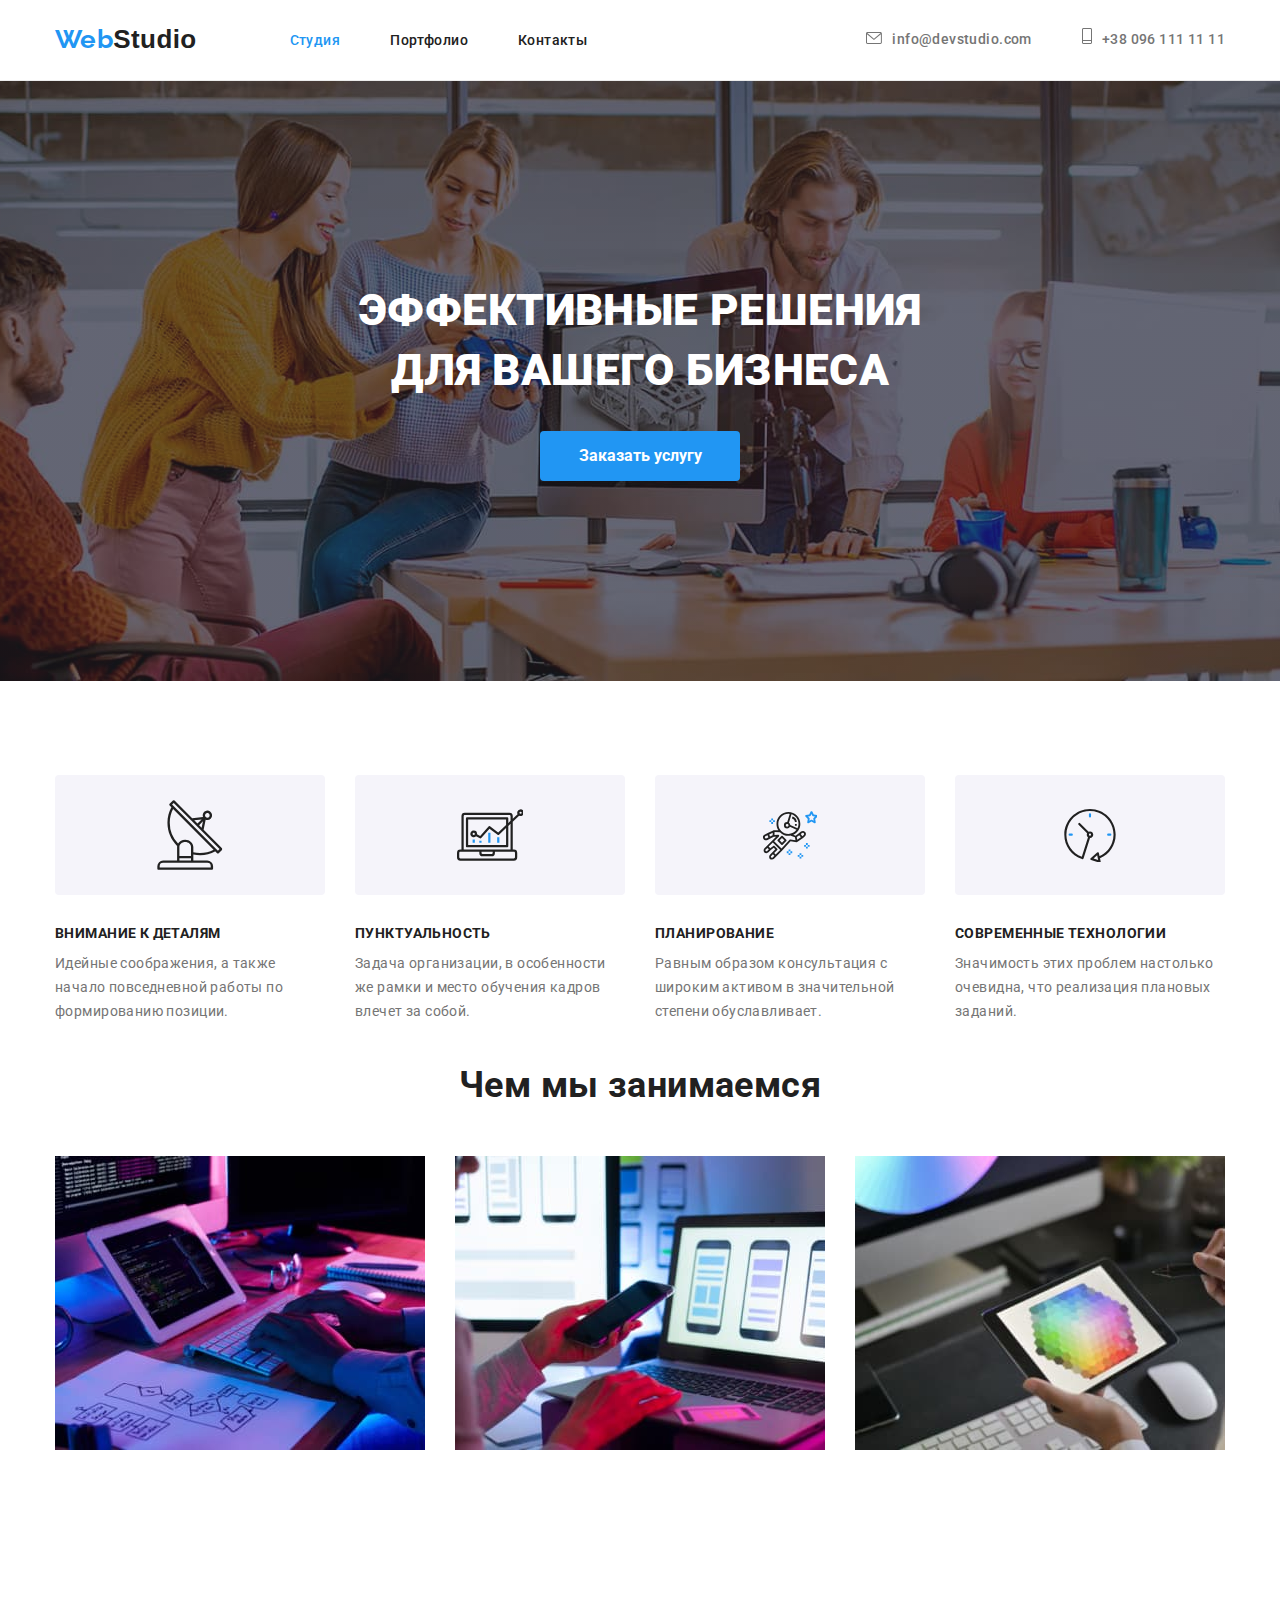
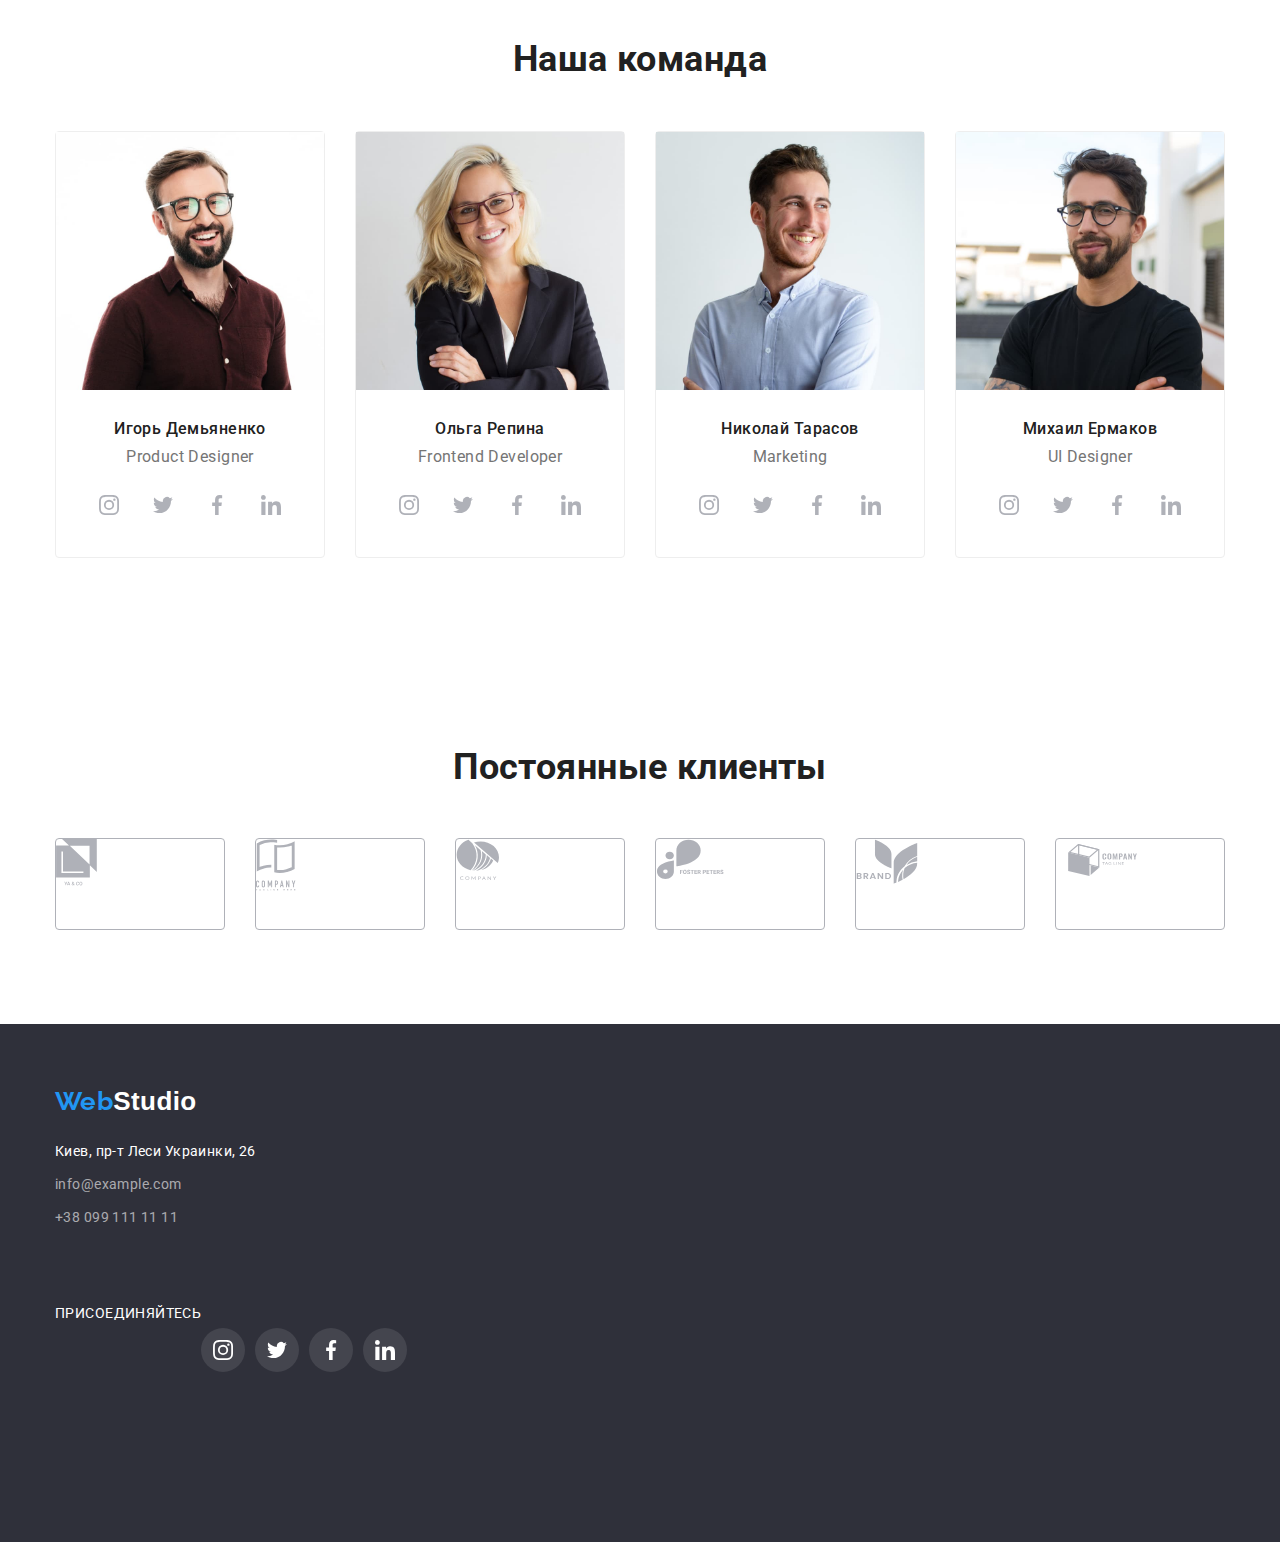
==== index.html @ 75f79729 "допрацювання" ====
<!DOCTYPE html>
<html lang="ru">
<head>
    <meta charset="UTF-8">
    <meta http-equiv="X-UA-Compatible" content="IE=edge">
    <meta name="viewport" content="width=device-width, initial-scale=1.0">
    <title>WebStudio</title>
    <link rel="stylesheet" href="https://cdnjs.cloudflare.com/ajax/libs/modern-normalize/1.0.0/modern-normalize.min.css">
    <link rel="stylesheet" href="./css/styles.css" />
    <link rel="preconnect" href="https://fonts.googleapis.com">
    <link rel="preconnect" href="https://fonts.gstatic.com" crossorigin>
    <link href="https://fonts.googleapis.com/css2?family=Raleway:wght@700&family=Roboto:wght@400;500;700;900&display=swap"
        rel="stylesheet">
</head>
<body>
    <!--Шапка сайта-->
    <header class="page-header">
        <div class="container main-nav">
        <nav class="main-nav">
            <a href="./index.html" class="logo">Web<span class="iteam">Studio</span></a>
            <ul class="site-nav list">
                <li class="item"><a href="./index.html" class="link current">Студия</a></li>
                <li class="item"><a href="./portfolio.html" class="link">Портфолио</a></li>
                <li class="item"><a href="" class="link">Контакты</a></li>
            </ul>
        </nav>
            <ul class="auth-nav list">
                <li class="item">
                    <div class="item-link">
                       <svg class="icon-mail" width="16" height="12">
                           <use href="./images/symbol-defs-2.svg#icon-mail"></use>
                       </svg>
                    </div>
                    <a href="mainto:info@devstudio.com" class="link">info@devstudio.com</a>
                </li>
                <li class="item">
                    <div class="item-link">
                        <svg class="icon-telefon" width="10" height="16">
                            <use href="./images/symbol-defs-2.svg#icon-telefon"></use>
                        </svg>
                    </div>  
                    <a href="tel:+380961111111" class="link">+38 096 111 11 11</a>
                </li>
            </ul>
        </div>
    </header>
    <main>
        <!-- Герой-->
    <div>
        <section class="hero">
            <h1 class="hero-title">ЭФФЕКТИВНЫЕ РЕШЕНИЯ </br> ДЛЯ ВАШЕГО БИЗНЕСА</h1>
            <button type="button" class="button">Заказать услугу</button>
        </section>
    </div>
    <section class="section">
        <div class="container">
        <!--<h2 class="section-title">Преимущества</h2>-->
        <ul class="feature-list list">
            <li class="item">
                <div class="item-feature">
                    <svg class="icon-Vector" width="65.32" height="70">
                        <use href="./images/symbol-defs-2.svg#icon-Vector"></use>
                    </svg>
                </div>
                <h3 class="title">ВНИМАНИЕ К ДЕТАЛЯМ</h3>
                <p class="text">Идейные соображения, а также начало повседневной работы по формированию позиции.</p>
            </li>
            <li class="item">
                <div class="item-feature">
                    <svg class="icon-diagram" width="66.96" height="70">
                        <use href="./images/symbol-defs-2.svg#icon-diagram"></use>
                    </svg>
                </div>
                <h3 class="title">ПУНКТУАЛЬНОСТЬ</h3>
                <p class="text">Задача организации, в особенности же рамки и место обучения кадров влечет за собой.</p>
            </li>
            <li class="item">
                <div class="item-feature">
                    <svg class="icon-astronaut" width="54.83" height="60.66">
                        <use href="./images/symbol-defs-2.svg#icon-astronaut"></use>
                    </svg>
                </div>
                <h3 class="title">ПЛАНИРОВАНИЕ</h3>
                <p class="text">Равным образом консультация с широким активом в значительной степени обуславливает.</p>
            </li>
            <li class="item">
                <div class="item-feature">
                    <svg class="icon-clock" width="70" height="53.69">
                        <use href="./images/symbol-defs-2.svg#icon-clock"></use>
                    </svg>
                </div>
                <h3 class="title">СОВРЕМЕННЫЕ ТЕХНОЛОГИИ</h3>
                <p class="text">Значимость этих проблем настолько очевидна, что реализация плановых заданий.</p>
            </li>
        </ul>
        </div>
    </section>
    <section class="section">
        <div class="container">
        <h2 class="section-title">Чем мы занимаемся</h2>
        <ul class="section-works list">
            <li class="item">
                <img src="./images/box1.jpg" alt="Рабочая область" width="370" height="294">
            </li>
            <li class="item">
                <img src="./images/box2.jpg" alt="Ноутбук" width="370" height="294">
            </li>
            <li class="item">
                <img src="./images/box3.jpg" alt="Планшет" width="370" height="294">
            </li>
        </ul>
    </section>
    <section class="section">
        <div class="container">
        <h2 class="section-title">Наша команда</h2>
        <ul class="section-team list">
            <li class="item">
                <img src="./images/img1.jpg" alt="Игорь" width="270" height="260">
                <div class="card-text">
                <h3 class="title">Игорь Демьяненко</h3>
                <p class="text">Product Designer</p>
                <ul class="icon list">
                    <li class="contact">
                        <a class="contact-icon" aria-label="instagram">
                    <svg class="icon-instagram" width="20" height="20">
                        <use href="./images/symbol-defs-2.svg#icon-instagram"></use>
                    </svg>
                        </a>
                    </li>
                    <li class="contact">
                        <a class="contact-icon" aria-label="twitter">
                            <svg class="icon-twitter" width="20" height="20">
                                <use href="./images/symbol-defs-2.svg#icon-twitter"></use>
                            </svg>
                        </a>
                    </li>
                    <li class="contact">
                        <a class="contact-icon" aria-label="fasebook">
                            <svg class="icon-fasebook" width="20" height="20">
                                <use href="./images/symbol-defs-2.svg#icon-fasebook"></use>
                            </svg>
                        </a>
                    </li>
                    <li class="contact">
                        <a class="contact-icon" aria-label="linkedin">
                            <svg class="icon-linkedin" width="20" height="20">
                                <use href="./images/symbol-defs-2.svg#icon-linkedin"></use>
                            </svg>
                        </a>
                    </li>
                </ul>
                </div>
            </li>
            <li class="item">
                <img src="./images/img2.jpg" alt="Ольга" width="270" height="260">
                <div class="card-text">
                <h3 class="title">Ольга Репина</h3>
                <p class="text">Frontend Developer</p>
                <ul class="icon list">
                    <li class="contact">
                        <a class="contact-icon" aria-label="instagram">
                            <svg class="icon-instagram" width="20" height="20">
                                <use href="./images/symbol-defs-2.svg#icon-instagram"></use>
                            </svg>
                        </a>
                    </li>
                    <li class="contact">
                        <a class="contact-icon" aria-label="twitter">
                            <svg class="icon-twitter" width="20" height="20">
                                <use href="./images/symbol-defs-2.svg#icon-twitter"></use>
                            </svg>
                        </a>
                    </li>
                    <li class="contact">
                        <a class="contact-icon" aria-label="fasebook">
                            <svg class="icon-fasebook" width="20" height="20">
                                <use href="./images/symbol-defs-2.svg#icon-fasebook"></use>
                            </svg>
                        </a>
                    </li>
                    <li class="contact">
                        <a class="contact-icon" aria-label="linkedin">
                            <svg class="icon-linkedin" width="20" height="20">
                                <use href="./images/symbol-defs-2.svg#icon-linkedin"></use>
                            </svg>
                        </a>
                    </li>
                </ul>
                </div>
            </li>
            <li class="item">
                <img src="./images/img3.jpg" alt="Николай" width="270" height="260">
                <div class="card-text">
                <h3 class="title">Николай Тарасов</h3>
                <p class="text">Marketing</p>
                <ul class="icon list">
                    <li class="contact">
                        <a class="contact-icon" aria-label="instagram">
                            <svg class="icon-instagram" width="20" height="20">
                                <use href="./images/symbol-defs-2.svg#icon-instagram"></use>
                            </svg>
                        </a>
                    </li>
                    <li class="contact">
                        <a class="contact-icon" aria-label="twitter">
                            <svg class="icon-twitter" width="20" height="20">
                                <use href="./images/symbol-defs-2.svg#icon-twitter"></use>
                            </svg>
                        </a>
                    </li>
                    <li class="contact">
                        <a class="contact-icon" aria-label="fasebook">
                            <svg class="icon-fasebook" width="20" height="20">
                                <use href="./images/symbol-defs-2.svg#icon-fasebook"></use>
                            </svg>
                        </a>
                    </li>
                    <li class="contact">
                        <a class="contact-icon" aria-label="linkedin">
                            <svg class="icon-linkedin" width="20" height="20">
                                <use href="./images/symbol-defs-2.svg#icon-linkedin"></use>
                            </svg>
                        </a>
                    </li>
                </ul>
                </div>
            </li>
            <li class="item">
                <img src="./images/img4.jpg" alt="Михаил" width="270" height="260">
                <div class="card-text">
                    <h3 class="title">Михаил Ермаков</h3>
                    <p class="text">UI Designer</p>
                    <ul class="icon list">
                        <li class="contact">
                            <a class="contact-icon" aria-label="instagram">
                                <svg class="icon-instagram" width="20" height="20">
                                    <use href="./images/symbol-defs-2.svg#icon-instagram"></use>
                                </svg>
                            </a>
                        </li>
                        <li class="contact">
                            <a class="contact-icon" aria-label="twitter">
                                <svg class="icon-twitter" width="20" height="20">
                                    <use href="./images/symbol-defs-2.svg#icon-twitter"></use>
                                </svg>
                            </a>
                        </li>
                        <li class="contact">
                            <a class="contact-icon" aria-label="fasebook">
                                <svg class="icon-fasebook" width="20" height="20">
                                    <use href="./images/symbol-defs-2.svg#icon-fasebook"></use>
                                </svg>
                            </a>
                        </li>
                        <li class="contact">
                            <a class="contact-icon" aria-label="linkedin">
                                <svg class="icon-linkedin" width="20" height="20">
                                    <use href="./images/symbol-defs-2.svg#icon-linkedin"></use>
                                </svg>
                            </a>
                        </li>
                    </ul>
                </div>
            </li>
        </ul>
        </div>
    </section>

    <section class="section">
        <div class="container"> 
        <h2 class="section-title">Постоянные клиенты</h2>
            <ul class="section-cliens list">
                <li class="item">
                <a href="" class="cliens">
                    <svg class="icon-logos" width="41" height="46.7">
                        <use href="./images/symbol-defs-2.svg#icon-logos"></use>
                    </svg>
                </a>
                </li>
                <li class="item">
                <a href="" class="cliens">
                    <svg class="icon-companyy" width="40" height="52">
                        <use href="./images/symbol-defs-2.svg#icon-companyy"></use>
                    </svg>
                </a>
                </il>
                <li class="item">
                <a href="" class="cliens">
                    <svg class="icon-companys" width="43.46" height="41.18">
                        <use href="./images/symbol-defs-2.svg#icon-companys"></use>
                    </svg>
                </a>
                </li>
                <li class="item">
                <a href="" class="cliens">
                    <svg class="icon-foster" width="84.44" height="40.62">
                        <use href="./images/symbol-defs-2.svg#icon-foster"></use>
                    </svg>
                </a>
                </li>
                <li class="item">
                <a href="" class="cliens">
                    <svg class="icon-brend" width="62.54" height="45.43">
                        <use href="./images/symbol-defs-2.svg#icon-brend"></use>
                    </svg>
                </a>
                </li>
                <li class="item">
                <a href="" class="cliens">
                    <svg class="icon-compan" width="93.79" height="43.93">
                        <use href="./images/symbol-defs-2.svg#icon-compan"></use>
                    </svg>
                </a>
                </li>
            </ul>
        </div>
            </section>

</main>
<footer class="footer">
    <div class="container addres">  
    <a href="./index.html" class="logo">Web<span class="logos">Studio</span></a>
    <address>
        <ul class="contact-address list">
            <li class="item">Киев, пр-т Леси Украинки, 26</li>
            <li class="item"><a href="mainto:info@example.com" class="address">info@example.com</a></li>
            <li class="item"><a href="tel:+380991111111" class="address">+38 099 111 11 11</a></li>
        </ul>
    </address>
    <div class="sotial">
    <p class="text">ПРИСОЕДИНЯЙТЕСЬ</p>
    <ul class="icon list">
        <li class="contact">
        <a class="contact-icon" aria-label="instagram">
            <svg class="icon-instagram" width="20" height="20">
                <use href="./images/symbol-defs-2.svg#icon-instagram"></use>
            </svg>
        </a>
        </li>
        <li class="contact">
        <a class="contact-icon" aria-label="twitter">
            <svg class="icon-twitter" width="20" height="20">
                <use href="./images/symbol-defs-2.svg#icon-twitter"></use>
            </svg>
        </a>
        </li>
        <li class="contact">
        <a class="contact-icon" aria-label="fasebook">
            <svg class="icon-fasebook" width="20" height="20">
                <use href="./images/symbol-defs-2.svg#icon-fasebook"></use>
            </svg>
        </a>
        </li>
        <li class="contact">
        <a class="contact-icon" aria-label="linkedin">
            <svg class="icon-linkedin" width="20" height="20">
                <use href="./images/symbol-defs-2.svg#icon-linkedin"></use>
            </svg>
        </a>
        </li>
    </ul>
    </div>
</div>
</footer>
</body>
</html>
---- css/styles.css ----
:root {
  --primary-text-color: #212121;
  --title-text-color: #757575;
  --accent-color: #2196f3;
  --white-color: #ffffff;
  --background-button: #f5f4fa;
  --address--: #ffffff99;
  --background-hero: #2f303a;
  --portfolio-work-gap: 30px;
  --border-card: #eeeeee;
  --border-line: #ececec;
  --icon: #afb1b8;
}

body {
  background-color: E5E5E5;
  color: var(--title-text-color);

  font-family: Roboto, sans-serif;
  font-size: 14px;
  line-height: 1.71;
  letter-spacing: 0.42px;
}

.list {
  padding: 0px;
  margin: 0px;
  list-style: none;
  font-style: normal;
}

img {
  display: block;
  max-width: 100%;
  height: auto;
}

/* цвет основного текста #212121 */
/* вторичный цвет текста #757575 */
/* белый цвет #FFFFFF */
/* голубой цвет #2196F3 */

/* site nav */
.site-nav {
  display: flex;
  margin-left: 93px;
}

.site-nav .item + .item {
  margin-left: 50px;
}

.site-nav .link {
  display: block;
  padding-top: 32px;
  padding-bottom: 32px;

  color: var(--primary-text-color);

  text-decoration: none;
  font-weight: 500;
  font-size: 14px;
  line-height: 1.17;
}

.main-nav {
  display: flex;
  align-items: center;
}

/*auth-nav*/
.auth-nav {
  display: flex;
  margin-left: auto;
}

.auth-nav .item + .item {
  margin-left: 50px;
}

.auth-nav .link:hover,
.auth-nav .link:focus {
  color: var(--accent-color);
}

.link-list:hover,
.link-list:focus {
  color: var(--accent-color);
}

.auth-nav .item {
  display: flex;
  justify-content: center;
  align-items: center;
}

.auth-nav .item-link {
  display: block;
  fill: var(--title-text-color);
  margin-right: 10px;
  cursor: pointer;
}

.auth-nav .item-link:hover {
  fill: var(--accent-color);
}

/*Logo*/
.logo {
  color: var(--accent-color);
  text-decoration: none;
  font-family: Raleway, sans-serif;
  font-size: 26px;
  font-weight: 700;
  line-height: 1.17;
}

.iteam {
  color: var(--primary-text-color);

  font-family: Oleo Script, sans-serif;
  font-size: 26px;
  line-height: 1.38;
}

/* auth nav */
.auth-nav .link {
  display: block;
  padding-top: 32px;
  padding-bottom: 32px;

  color: var(--title-text-color);
  text-decoration: none;

  font-size: 14px;
  line-height: 1.14;
  font-weight: 500;
}

.page-header {
  margin: 0 auto;
  border-bottom: 1px solid var(--border-line);
}

.container {
  width: 1200px;
  padding-left: 15px;
  padding-right: 15px;
  margin: 0 auto;
}

/* Hero */

.hero {
  max-width: 1600px;
  height: 600px;
  margin-left: auto;
  margin-right: auto;
  text-align: center;
  padding-top: 200px;
  padding-bottom: 200px;
  background-color: var(--background-hero);
  background-image: linear-gradient(to right, rgba(47, 48, 58, 0.4), rgba(47, 48, 58, 0.4)),
    url(../images/Imghero.jpg);
  background-repeat: no-repeat;
  background-size: cover;
  background-position: center;
}

.hero-title {
  margin-top: 0px;
  margin-bottom: 30px;
  color: var(--white-color);

  font-weight: 900;
  font-size: 44px;
  line-height: 1.36;
}

.section-title {
  margin-top: 0px;
  margin-bottom: 50px;

  color: var(--primary-text-color);

  font-weight: 700;
  font-size: 36px;
  line-height: 1.17;
  text-align: center;
}

.title {
  margin-top: 0px;
  margin-bottom: 10px;

  color: var(--primary-text-color);

  font-weight: 700;
  font-size: 14px;
  line-height: 1.17;
}

.text {
  margin-top: 0px;
  margin-bottom: 0px;
}

.site-nav .link.current {
  color: var(--accent-color);
}

.feature-list {
  display: flex;
}

.feature-list .item {
  display: block;
  width: 270px;
  height: 101px;
}

.feature-list .item + .item {
  margin-left: 30px;
}

/*.feature-list .item::before {
  display: block;
  margin-bottom: 30px;
  content: '';
  height: 120px;
  width: 270px;
  background-size: 65.32px 70px;
  background-repeat: no-repeat;
  background-position: center;
  border-radius: 4px;
  background-color: #f5f4fa;
}

.feature-list .item:nth-child(1):before {
  background-image: url(..//images/Vector.svg);
}

.feature-list .item:nth-child(2):before {
  background-image: url(..//images/clock.svg);
}

.feature-list .item:nth-child(3):before {
  background-image: url(..//images/diagram.svg);
}

.feature-list .item:nth-child(4):before {
  background-image: url(..//images/astronaut.svg);
}*/

.section-works {
  display: flex;
}

.section-works .item + .item {
  margin-left: 30px;
}

.section-team {
  display: flex;
  text-align: center;
}

.section-team > .item {
  border-radius: 4px;
  border: 1px solid var(--border-card);
}

.section-team .item + .item {
  margin-left: 30px;
}

.card-text {
  padding-top: 30px;
  padding-bottom: 30px;
}

.section-team .title {
  font-weight: 500;
  font-size: 16px;
  line-height: 1.17;
}

.section-team .text {
  font-size: 16px;
  line-height: 1.17;
}

.section {
  padding-top: 94px;
  padding-bottom: 94px;
}

/*.section:nth-child(n + 3) {
  padding-bottom: 94px;
}

.section:last-child {
  padding-bottom: 94px;
}*/

.button {
  display: inline-block;
  border-radius: 4px;
  padding: 10px 32px;
  min-width: 200px;
  border: 0px solid transparent;

  color: var(--white-color);
  background-color: var(--accent-color);

  cursor: pointer;
  font-family: inherit;
  font-weight: 700;
  font-size: 16px;
  line-height: 1.88;
  text-align: center;
}

.button-second {
  display: inline-block;
  border-radius: 4px;
  padding: 6px 22px;
  border: 0px solid transparent;

  color: var(--primary-text-color);
  background-color: var(--background-button);
  cursor: pointer;
  font-family: inherit;
  font-weight: 500;
  font-size: 16px;
  line-height: 1.63;
  text-align: center;
}

.button-second:hover,
.button-second:focus {
  color: var(--white-color);
  background-color: var(--accent-color);
}

.section-button {
  display: flex;
  justify-content: center;
  margin-bottom: 50px;
}

.section-button .item + .item {
  margin-left: 8px;
}

.portfolio-work {
  display: flex;
  flex-wrap: wrap;

  margin-left: calc(-1 * var(--portfolio-work-gap));
  margin-top: calc(-1 * var(--portfolio-work-gap));
}

.portfolio-work > .item {
  flex-basis: calc(100% / 3 - 30px);
  margin-left: var(--portfolio-work-gap);
  margin-top: var(--portfolio-work-gap);
}

.project {
  margin-bottom: 4px;
  margin-top: 0px;
  color: var(--primary-text-color);

  font-weight: 700;
  font-size: 18px;
  line-height: 2;
}

.work {
  margin-top: 0px;
  margin-bottom: 0px;

  color: var(--title-text-color);

  font-size: 16px;
  line-height: 1.88;
}

.portfolio {
  text-decoration: none;
  display: block;
  max-width: 100%;
  height: auto;
  border: 1px solid var(--border-card);
}

.card-content {
  padding: 20px 24px;
}

.footer {
  border: var(--background-hero);
  background-color: #2f303a;
  color: var(--white-color);
  text-decoration: none;
  padding-top: 60px;
  padding-bottom: 60px;
}

.address:hover,
.address:focus {
  color: var(--accent-color);
}

.logos {
  color: var(--white-color);

  font-family: Oleo Script, sans-serif;
  font-size: 26px;
  line-height: 1.38;
}

.address {
  color: var(--address--);
  text-decoration: none;
}

.contact-address {
  margin-top: 20px;
}

.contact-address .item + .item {
  margin-top: 9px;
}

.item-feature {
  display: flex;
  justify-content: center;
  align-items: center;
  margin-bottom: 30px;
  height: 120px;
  width: 270px;
  border-radius: 4px;
  background-color: #f5f4fa;
  fill: #212121;
}

.section-cliens {
  display: flex;
  justify-content: center;
  align-items: center;
}

.cliens {
  display: block;
  width: 170px;
  height: 92px;
  border-radius: 4px;
  border: 1px solid #afb1b8;
  fill: var(--icon);
  cursor: pointer;
}

.section-cliens .item + .item {
  margin-left: 30px;
}

.cliens:hover {
  fill: var(--accent-color);
  border: 1px solid var(--accent-color);
}

.icon {
  display: flex;
  justify-content: center;
  align-items: center;
}

.contact {
  display: block;
  width: 44px;
  height: 44px;
  margin-top: 16px;
  padding: 12px;
  border: none;
  border-radius: 50%;
  fill: var(--icon);
}

.icon .contact + .contact {
  margin-left: 10px;
}

.contact:hover {
  fill: var(--white-color);
  background-color: var(--accent-color);
}

.icon-footer {
  display: flex;
  align-items: center;
  justify-content: center;
}

.sotial .contact {
  fill: var(--white-color);
  background: #ffffff1a;
}

.sotial .contact:hover {
  fill: var(--white-color);
  background: var(--accent-color);
}

.sotial .text {
  display: block;
}

.sotial {
  display: flex;
  width: 206px;
  height: 80px;
  margin-top: 72px;
  margin-bottom: 100px;
}
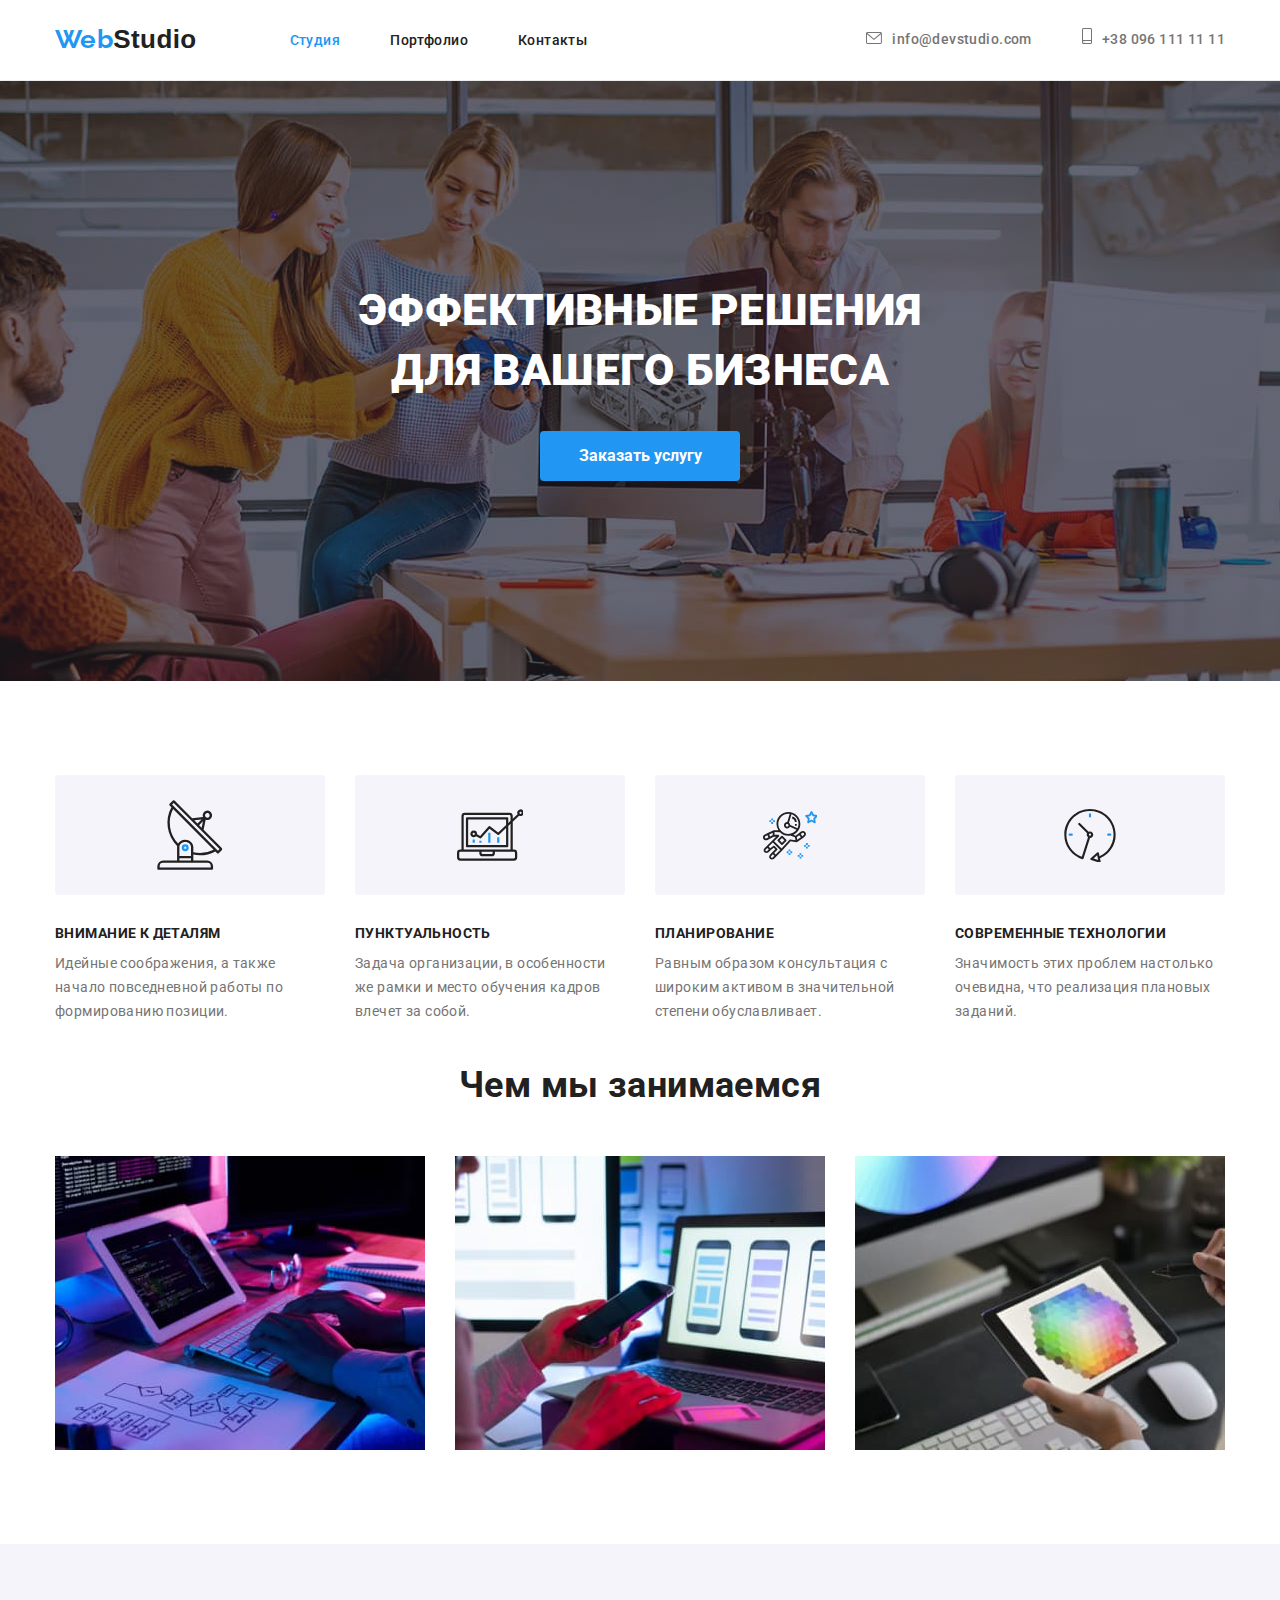
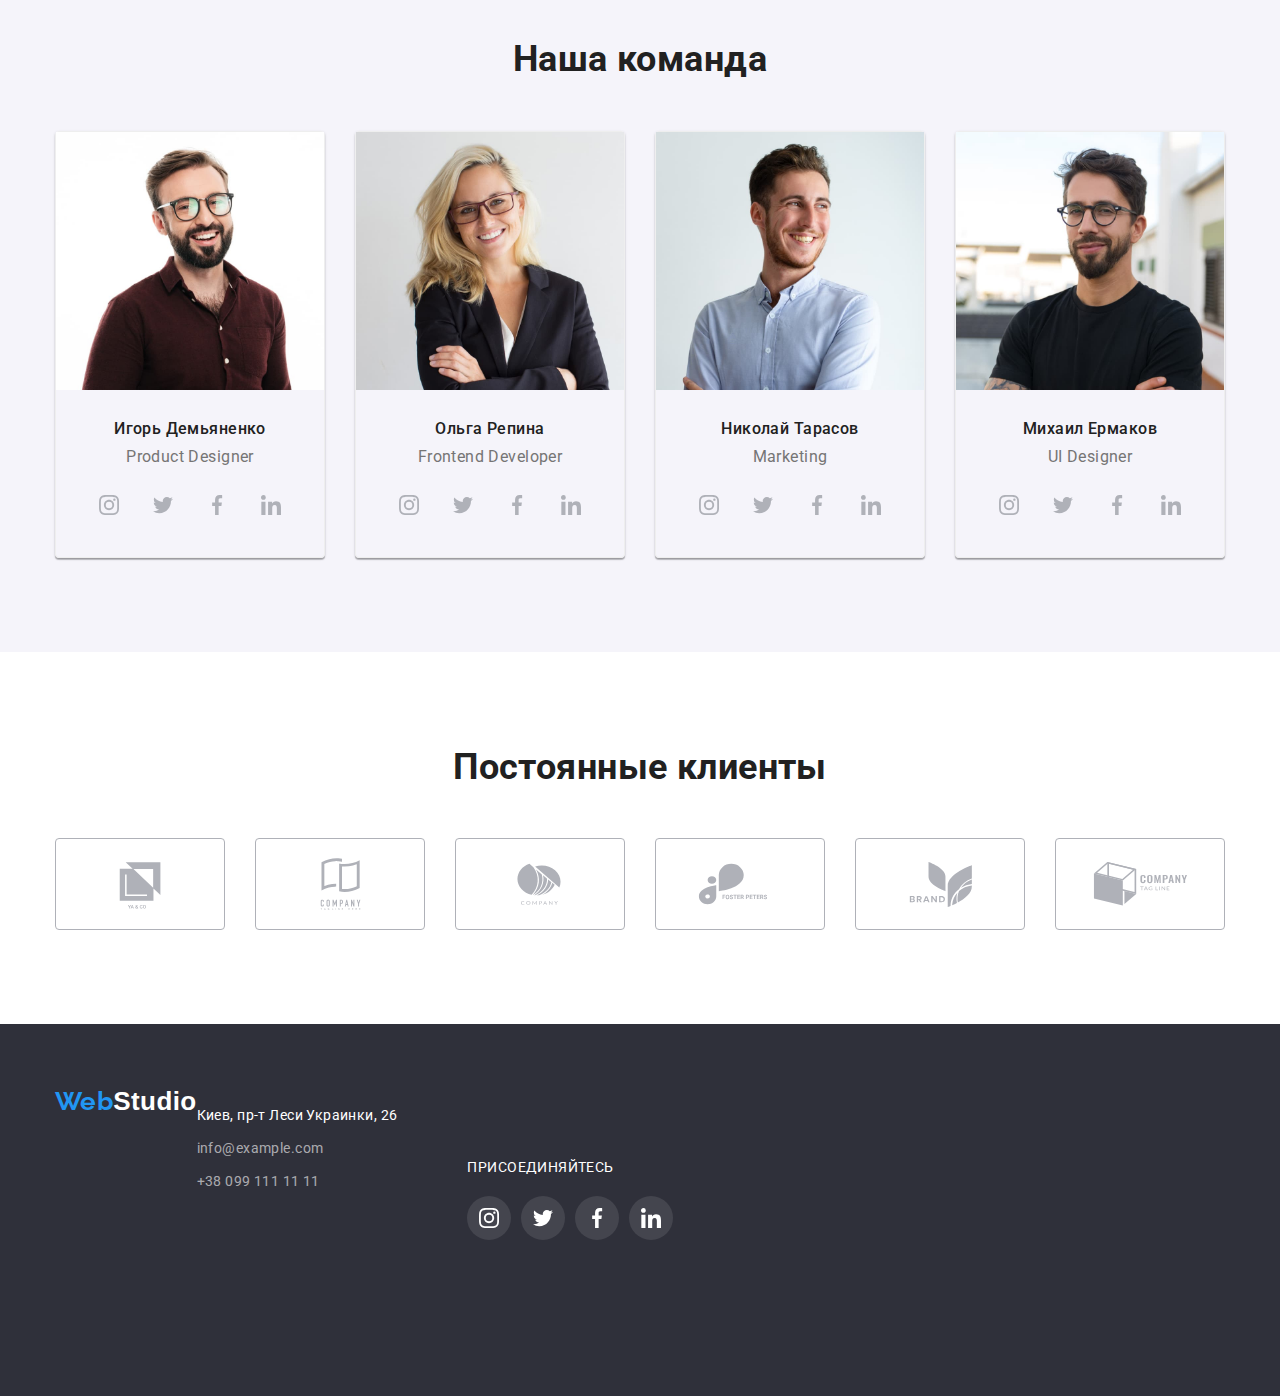
==== commit 2b0b4549: "тінь для карточок" ====
--- a/index.html
+++ b/index.html
@@ -35,8 +35,8 @@
                 </li>
                 <li class="item">
                     <div class="item-link">
-                        <svg class="icon-telefon" width="10" height="16">
-                            <use href="./images/symbol-defs-2.svg#icon-telefon"></use>
+                        <svg class="icon-smartphone" width="10" height="16">
+                            <use href="./images/symbol-defs-2.svg#icon-smartphone"></use>
                         </svg>
                     </div>  
                     <a href="tel:+380961111111" class="link">+38 096 111 11 11</a>
@@ -59,7 +59,7 @@
             <li class="item">
                 <div class="item-feature">
                     <svg class="icon-Vector" width="65.32" height="70">
-                        <use href="./images/symbol-defs-2.svg#icon-Vector"></use>
+                        <use href="./images/symbol-defs-2.svg#icon-vector"></use>
                     </svg>
                 </div>
                 <h3 class="title">ВНИМАНИЕ К ДЕТАЛЯМ</h3>
@@ -110,7 +110,7 @@
             </li>
         </ul>
     </section>
-    <section class="section">
+    <section class="section ours-team">
         <div class="container">
         <h2 class="section-title">Наша команда</h2>
         <ul class="section-team list">
@@ -136,8 +136,8 @@
                     </li>
                     <li class="contact">
                         <a class="contact-icon" aria-label="fasebook">
-                            <svg class="icon-fasebook" width="20" height="20">
-                                <use href="./images/symbol-defs-2.svg#icon-fasebook"></use>
+                            <svg class="icon-facebook" width="20" height="20">
+                                <use href="./images/symbol-defs-2.svg#icon-facebook"></use>
                             </svg>
                         </a>
                     </li>
@@ -173,8 +173,8 @@
                     </li>
                     <li class="contact">
                         <a class="contact-icon" aria-label="fasebook">
-                            <svg class="icon-fasebook" width="20" height="20">
-                                <use href="./images/symbol-defs-2.svg#icon-fasebook"></use>
+                            <svg class="icon-facebook" width="20" height="20">
+                                <use href="./images/symbol-defs-2.svg#icon-facebook"></use>
                             </svg>
                         </a>
                     </li>
@@ -210,8 +210,8 @@
                     </li>
                     <li class="contact">
                         <a class="contact-icon" aria-label="fasebook">
-                            <svg class="icon-fasebook" width="20" height="20">
-                                <use href="./images/symbol-defs-2.svg#icon-fasebook"></use>
+                            <svg class="icon-facebook" width="20" height="20">
+                                <use href="./images/symbol-defs-2.svg#icon-facebook"></use>
                             </svg>
                         </a>
                     </li>
@@ -247,8 +247,8 @@
                         </li>
                         <li class="contact">
                             <a class="contact-icon" aria-label="fasebook">
-                                <svg class="icon-fasebook" width="20" height="20">
-                                    <use href="./images/symbol-defs-2.svg#icon-fasebook"></use>
+                                <svg class="icon-facebook" width="20" height="20">
+                                    <use href="./images/symbol-defs-2.svg#icon-facebook"></use>
                                 </svg>
                             </a>
                         </li>
@@ -272,43 +272,43 @@
             <ul class="section-cliens list">
                 <li class="item">
                 <a href="" class="cliens">
-                    <svg class="icon-logos" width="41" height="46.7">
-                        <use href="./images/symbol-defs-2.svg#icon-logos"></use>
-                    </svg>
-                </a>
-                </li>
-                <li class="item">
-                <a href="" class="cliens">
-                    <svg class="icon-companyy" width="40" height="52">
-                        <use href="./images/symbol-defs-2.svg#icon-companyy"></use>
+                    <svg class="icon-Logo1" width="106" height="60">
+                        <use href="./images/symbol-defs-2.svg#icon-Logo1"></use>
+                    </svg>
+                </a>
+                </li>
+                <li class="item">
+                <a href="" class="cliens">
+                    <svg class="icon-Logo2" width="106" height="60">
+                        <use href="./images/symbol-defs-2.svg#icon-Logo2"></use>
                     </svg>
                 </a>
                 </il>
                 <li class="item">
                 <a href="" class="cliens">
-                    <svg class="icon-companys" width="43.46" height="41.18">
-                        <use href="./images/symbol-defs-2.svg#icon-companys"></use>
-                    </svg>
-                </a>
-                </li>
-                <li class="item">
-                <a href="" class="cliens">
-                    <svg class="icon-foster" width="84.44" height="40.62">
-                        <use href="./images/symbol-defs-2.svg#icon-foster"></use>
-                    </svg>
-                </a>
-                </li>
-                <li class="item">
-                <a href="" class="cliens">
-                    <svg class="icon-brend" width="62.54" height="45.43">
-                        <use href="./images/symbol-defs-2.svg#icon-brend"></use>
-                    </svg>
-                </a>
-                </li>
-                <li class="item">
-                <a href="" class="cliens">
-                    <svg class="icon-compan" width="93.79" height="43.93">
-                        <use href="./images/symbol-defs-2.svg#icon-compan"></use>
+                    <svg class="icon-Logo3" width="106" height="60">
+                        <use href="./images/symbol-defs-2.svg#icon-Logo3"></use>
+                    </svg>
+                </a>
+                </li>
+                <li class="item">
+                <a href="" class="cliens">
+                    <svg class="icon-Logo4" width="106" height="60">
+                        <use href="./images/symbol-defs-2.svg#icon-Logo4"></use>
+                    </svg>
+                </a>
+                </li>
+                <li class="item">
+                <a href="" class="cliens">
+                    <svg class="icon-Logo5" width="106" height="60">
+                        <use href="./images/symbol-defs-2.svg#icon-Logo5"></use>
+                    </svg>
+                </a>
+                </li>
+                <li class="item">
+                <a href="" class="cliens">
+                    <svg class="icon-Logo6" width="106" height="60">
+                        <use href="./images/symbol-defs-2.svg#icon-Logo6"></use>
                     </svg>
                 </a>
                 </li>
@@ -318,7 +318,8 @@
 
 </main>
 <footer class="footer">
-    <div class="container addres">  
+    <div class="container addres">
+    <div class="addres"> 
     <a href="./index.html" class="logo">Web<span class="logos">Studio</span></a>
     <address>
         <ul class="contact-address list">
@@ -327,6 +328,7 @@
             <li class="item"><a href="tel:+380991111111" class="address">+38 099 111 11 11</a></li>
         </ul>
     </address>
+    </div>
     <div class="sotial">
     <p class="text">ПРИСОЕДИНЯЙТЕСЬ</p>
     <ul class="icon list">
@@ -346,8 +348,8 @@
         </li>
         <li class="contact">
         <a class="contact-icon" aria-label="fasebook">
-            <svg class="icon-fasebook" width="20" height="20">
-                <use href="./images/symbol-defs-2.svg#icon-fasebook"></use>
+            <svg class="icon-facebook" width="20" height="20">
+                <use href="./images/symbol-defs-2.svg#icon-facebook"></use>
             </svg>
         </a>
         </li>
--- a/css/styles.css
+++ b/css/styles.css
@@ -78,13 +78,18 @@
   margin-left: 50px;
 }
 
-.auth-nav .link:hover,
+/*.auth-nav .link:hover,
 .auth-nav .link:focus {
   color: var(--accent-color);
 }
 
 .link-list:hover,
 .link-list:focus {
+  color: var(--accent-color);
+}*/
+
+.auth-nav .item:hover,
+.auth-nav .item:focus {
   color: var(--accent-color);
 }
 
@@ -266,6 +271,8 @@
 }
 
 .section-team > .item {
+  box-shadow: 0px 1px 3px rgba(0, 0, 0, 0.12), 0px 1px 1px rgba(0, 0, 0, 0.14),
+    0px 2px 1px rgba(0, 0, 0, 0.2);
   border-radius: 4px;
   border: 1px solid var(--border-card);
 }
@@ -339,6 +346,8 @@
 
 .button-second:hover,
 .button-second:focus {
+  box-shadow: 0px 1px 1px rgba(0, 0, 0, 0.12), 0px 4px 4px rgba(0, 0, 0, 0.06),
+    1px 4px 6px rgba(0, 0, 0, 0.16);
   color: var(--white-color);
   background-color: var(--accent-color);
 }
@@ -393,6 +402,11 @@
   max-width: 100%;
   height: auto;
   border: 1px solid var(--border-card);
+}
+
+.portfolio-work .item:hover {
+  box-shadow: 0px 1px 1px rgba(0, 0, 0, 0.12), 0px 4px 4px rgba(0, 0, 0, 0.06),
+    1px 4px 6px rgba(0, 0, 0, 0.16);
 }
 
 .card-content {
@@ -406,6 +420,10 @@
   text-decoration: none;
   padding-top: 60px;
   padding-bottom: 60px;
+}
+
+.addres {
+  display: flex;
 }
 
 .address:hover,
@@ -454,6 +472,7 @@
 
 .cliens {
   display: block;
+  padding: 16px 32px;
   width: 170px;
   height: 92px;
   border-radius: 4px;
@@ -519,8 +538,18 @@
 
 .sotial {
   display: flex;
+  flex-direction: column;
   width: 206px;
   height: 80px;
+  margin-left: 70px;
   margin-top: 72px;
   margin-bottom: 100px;
 }
+
+.ours-team {
+  max-width: 1600px;
+  margin-left: auto;
+  margin-right: auto;
+  text-align: center;
+  background-color: var(--background-button);
+}
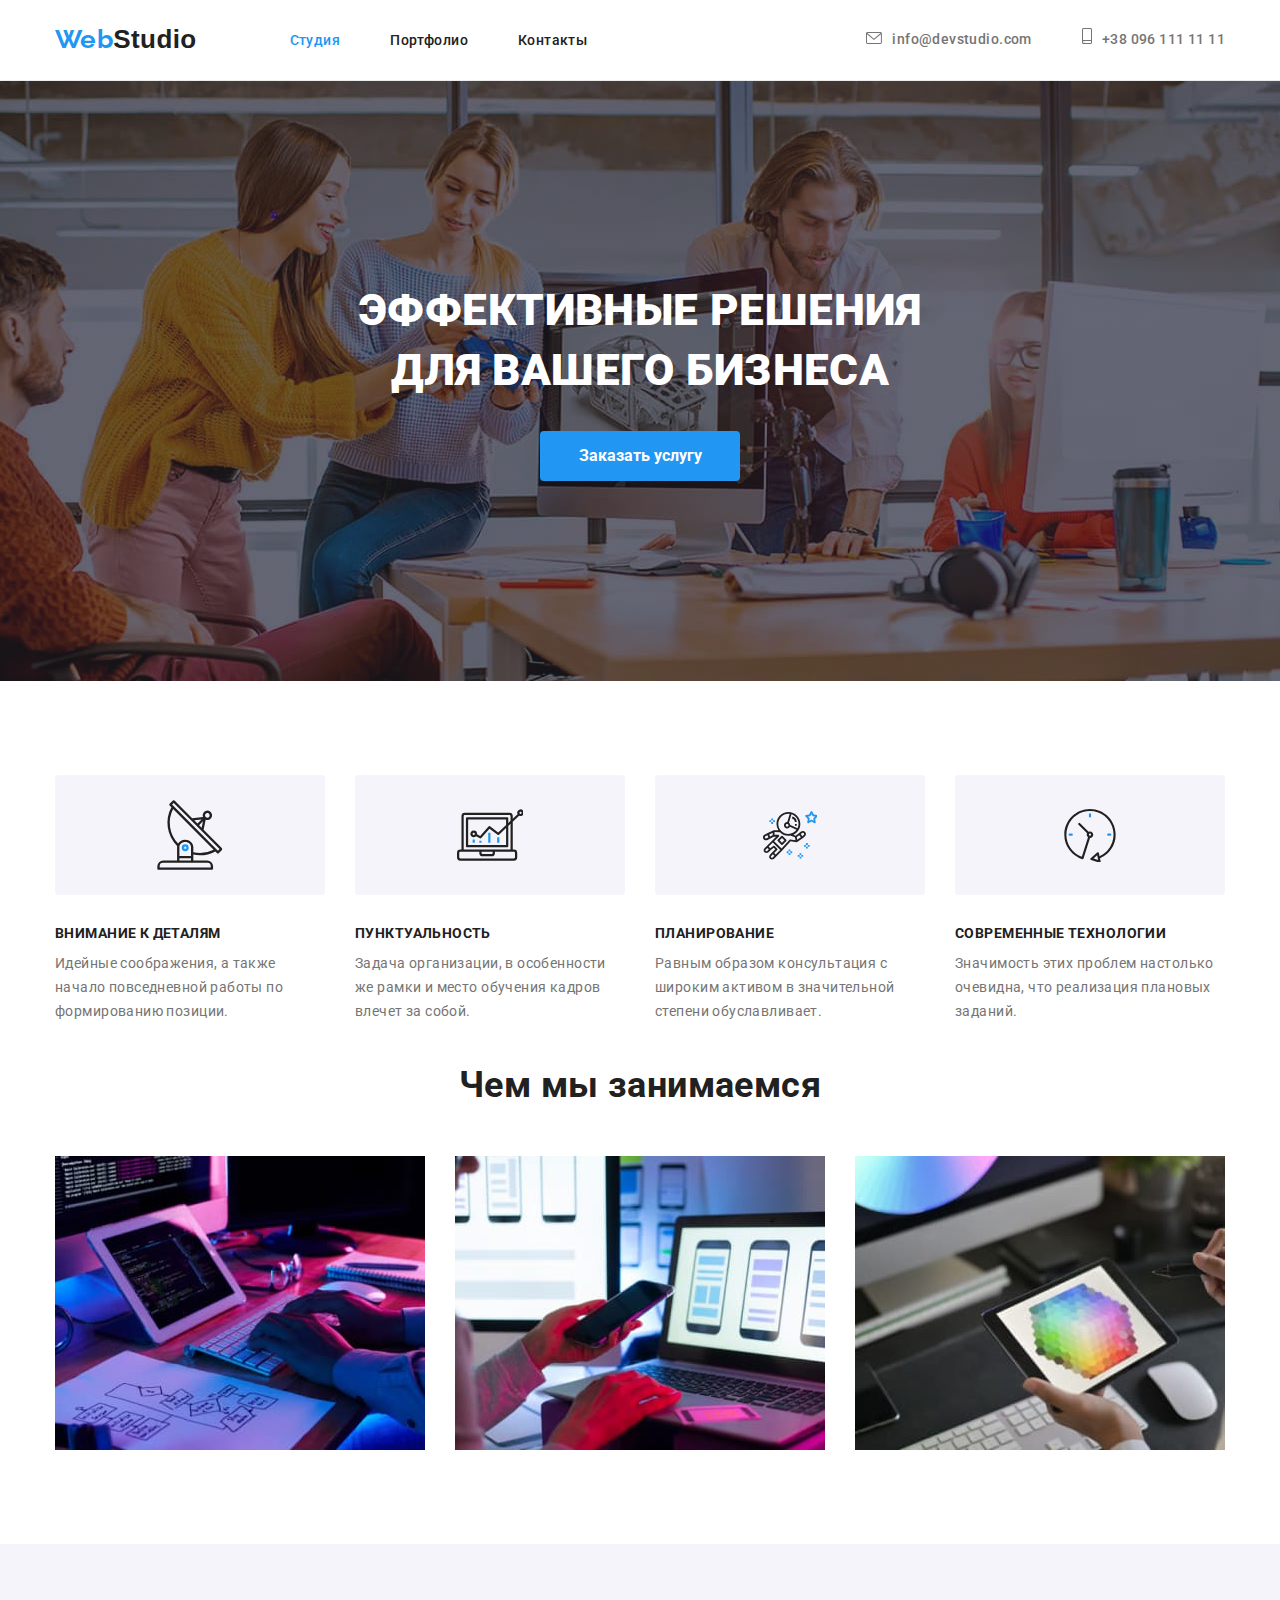
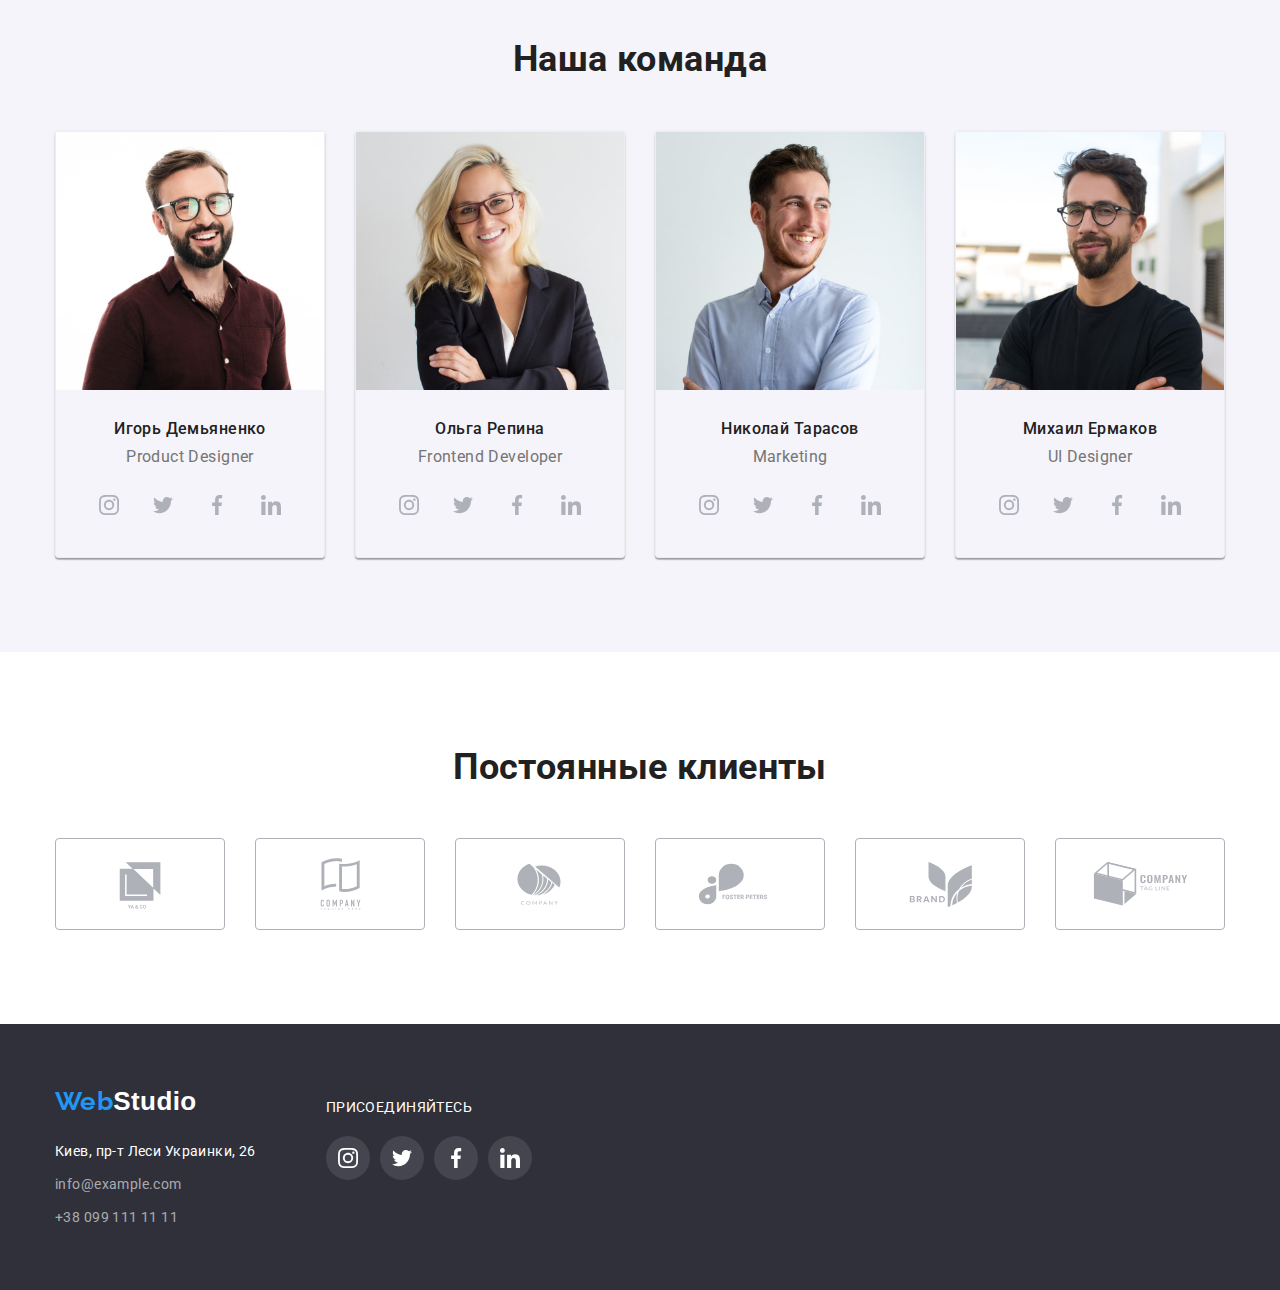
==== commit f0c55f86: "зроблена дз №4" ====
--- a/index.html
+++ b/index.html
@@ -55,7 +55,7 @@
     <section class="section">
         <div class="container">
         <!--<h2 class="section-title">Преимущества</h2>-->
-        <ul class="feature-list list">
+        <ul class="section-feature list">
             <li class="item">
                 <div class="item-feature">
                     <svg class="icon-Vector" width="65.32" height="70">
@@ -63,7 +63,7 @@
                     </svg>
                 </div>
                 <h3 class="title">ВНИМАНИЕ К ДЕТАЛЯМ</h3>
-                <p class="text">Идейные соображения, а также начало повседневной работы по формированию позиции.</p>
+                <p class="text">Идейные соображения, а также начало повседневной работы по формированию позиции.</p> 
             </li>
             <li class="item">
                 <div class="item-feature">
@@ -109,6 +109,7 @@
                 <img src="./images/box3.jpg" alt="Планшет" width="370" height="294">
             </li>
         </ul>
+        </div>
     </section>
     <section class="section ours-team">
         <div class="container">
@@ -320,7 +321,7 @@
 <footer class="footer">
     <div class="container addres">
     <div class="addres"> 
-    <a href="./index.html" class="logo">Web<span class="logos">Studio</span></a>
+        <a href="./index.html" class="logo">Web<span class="logos">Studio</span></a>
     <address>
         <ul class="contact-address list">
             <li class="item">Киев, пр-т Леси Украинки, 26</li>
--- a/css/styles.css
+++ b/css/styles.css
@@ -78,18 +78,13 @@
   margin-left: 50px;
 }
 
-/*.auth-nav .link:hover,
+.auth-nav .link:hover,
 .auth-nav .link:focus {
   color: var(--accent-color);
 }
 
 .link-list:hover,
 .link-list:focus {
-  color: var(--accent-color);
-}*/
-
-.auth-nav .item:hover,
-.auth-nav .item:focus {
   color: var(--accent-color);
 }
 
@@ -214,17 +209,17 @@
   color: var(--accent-color);
 }
 
-.feature-list {
-  display: flex;
-}
-
-.feature-list .item {
+.section-feature {
+  display: flex;
+}
+
+.section-feature .item {
   display: block;
   width: 270px;
   height: 101px;
 }
 
-.feature-list .item + .item {
+.section-feature .item + .item {
   margin-left: 30px;
 }
 
@@ -542,8 +537,8 @@
   width: 206px;
   height: 80px;
   margin-left: 70px;
-  margin-top: 72px;
-  margin-bottom: 100px;
+  margin-top: 12px;
+  margin-bottom: 40px;
 }
 
 .ours-team {
@@ -553,3 +548,7 @@
   text-align: center;
   background-color: var(--background-button);
 }
+
+.container .addres {
+  flex-direction: column;
+}
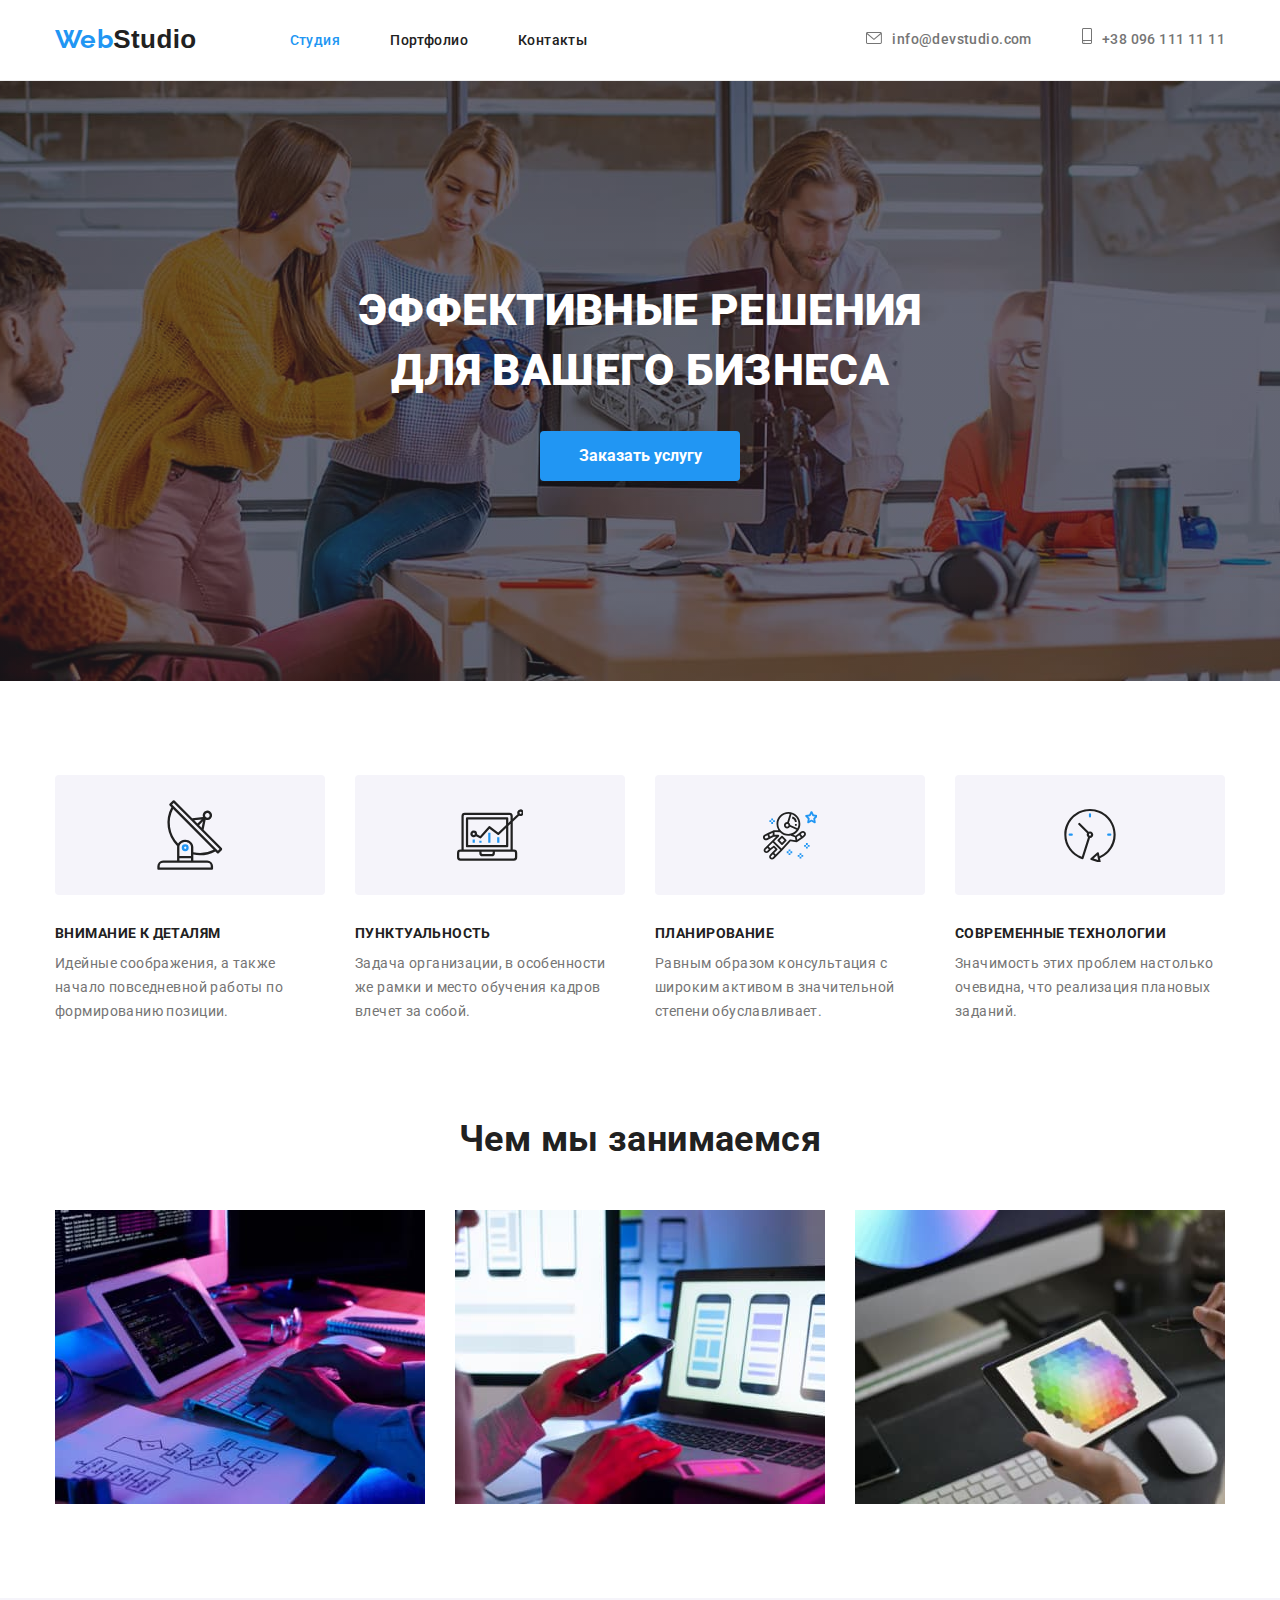
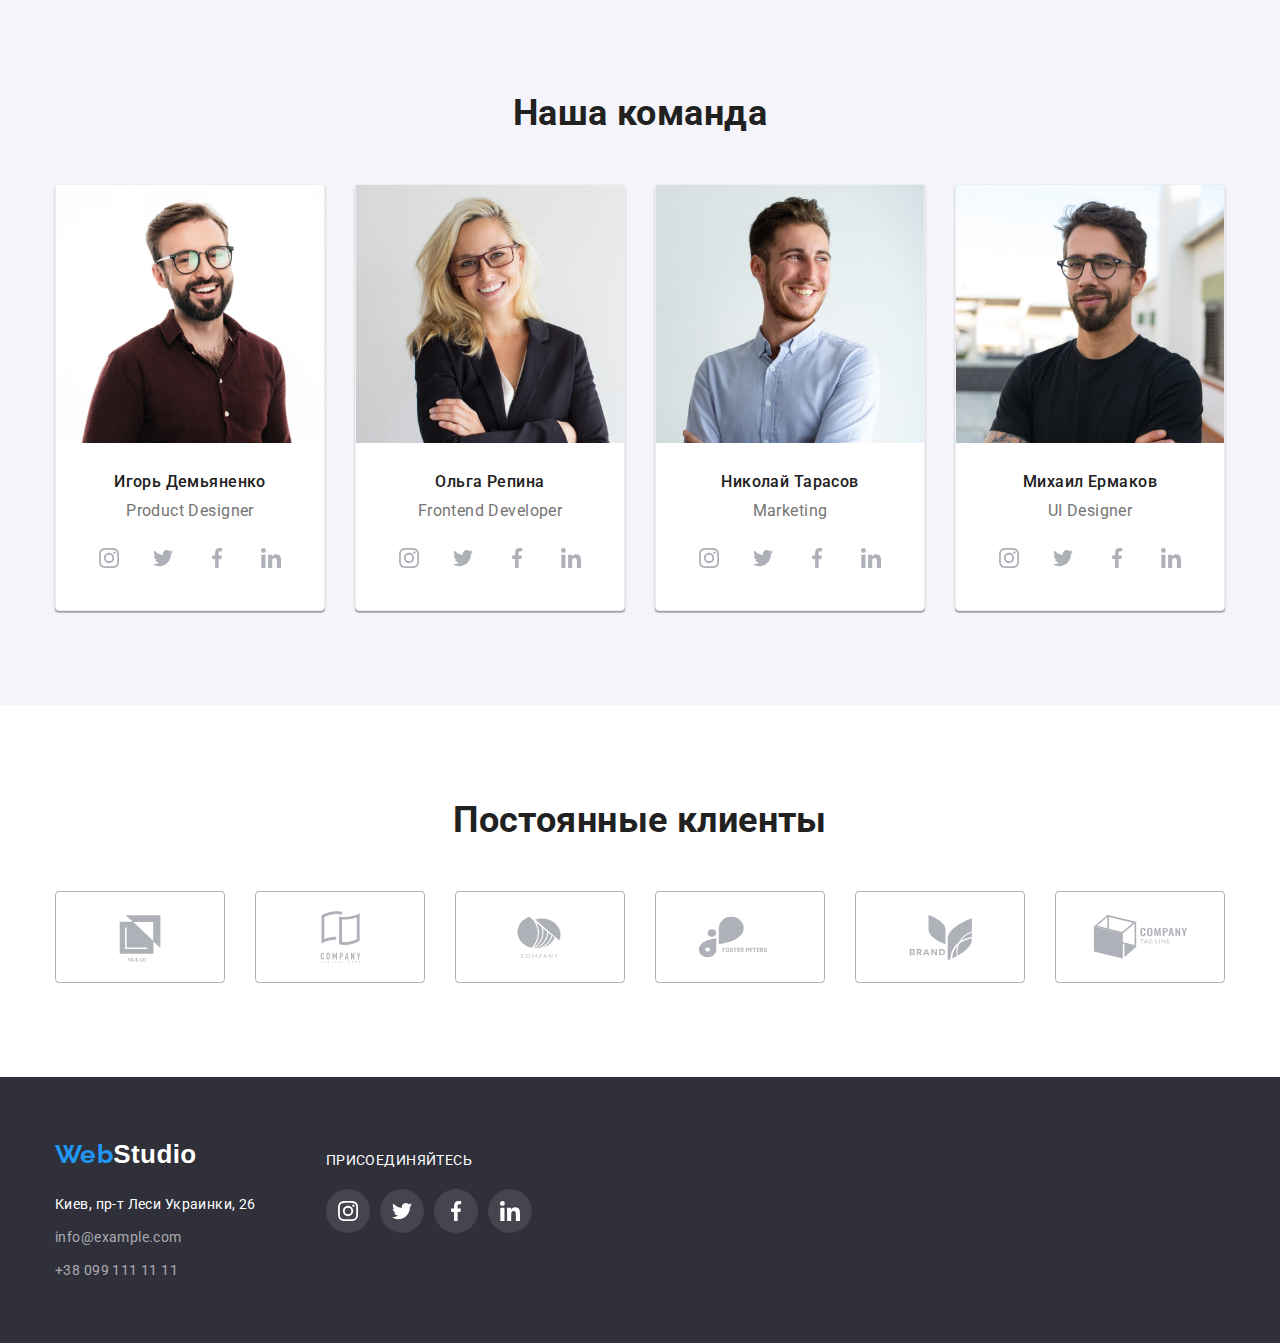
==== commit 4b7b9e9b: "падінг виправено" ====
--- a/index.html
+++ b/index.html
@@ -38,7 +38,7 @@
                         <svg class="icon-smartphone" width="10" height="16">
                             <use href="./images/symbol-defs-2.svg#icon-smartphone"></use>
                         </svg>
-                    </div>  
+                    </div>
                     <a href="tel:+380961111111" class="link">+38 096 111 11 11</a>
                 </li>
             </ul>
--- a/css/styles.css
+++ b/css/styles.css
@@ -78,13 +78,13 @@
   margin-left: 50px;
 }
 
-.auth-nav .link:hover,
-.auth-nav .link:focus {
+.auth-nav .item:hover,
+.auth-nav .item:focus {
   color: var(--accent-color);
 }
 
-.link-list:hover,
-.link-list:focus {
+.item .item-link:hover,
+.item .item-link:focus {
   color: var(--accent-color);
 }
 
@@ -101,7 +101,8 @@
   cursor: pointer;
 }
 
-.auth-nav .item-link:hover {
+.auth-nav .tel:hover,
+.auth-nav .tel:focus {
   fill: var(--accent-color);
 }
 
@@ -216,7 +217,6 @@
 .section-feature .item {
   display: block;
   width: 270px;
-  height: 101px;
 }
 
 .section-feature .item + .item {
@@ -266,6 +266,7 @@
 }
 
 .section-team > .item {
+  background-color: var(--white-color);
   box-shadow: 0px 1px 3px rgba(0, 0, 0, 0.12), 0px 1px 1px rgba(0, 0, 0, 0.14),
     0px 2px 1px rgba(0, 0, 0, 0.2);
   border-radius: 4px;
@@ -297,6 +298,9 @@
   padding-bottom: 94px;
 }
 
+.section:nth-child(2) {
+  padding-bottom: 0px;
+}
 /*.section:nth-child(n + 3) {
   padding-bottom: 94px;
 }
@@ -480,6 +484,13 @@
   margin-left: 30px;
 }
 
+.section-cliens .item:hover,
+.section-cliens .item:focus {
+  border-radius: 4px;
+  fill: var(--accent-color);
+  border: 1px solid var(--accent-color);
+}
+
 .cliens:hover {
   fill: var(--accent-color);
   border: 1px solid var(--accent-color);
@@ -506,7 +517,13 @@
   margin-left: 10px;
 }
 
-.contact:hover {
+.contact:hover,
+.contact:focus {
+  fill: var(--white-color);
+  background-color: var(--accent-color);
+}
+
+.icon:focus {
   fill: var(--white-color);
   background-color: var(--accent-color);
 }
@@ -522,7 +539,8 @@
   background: #ffffff1a;
 }
 
-.sotial .contact:hover {
+.sotial .contact:hover,
+.sotial .contact:focus {
   fill: var(--white-color);
   background: var(--accent-color);
 }
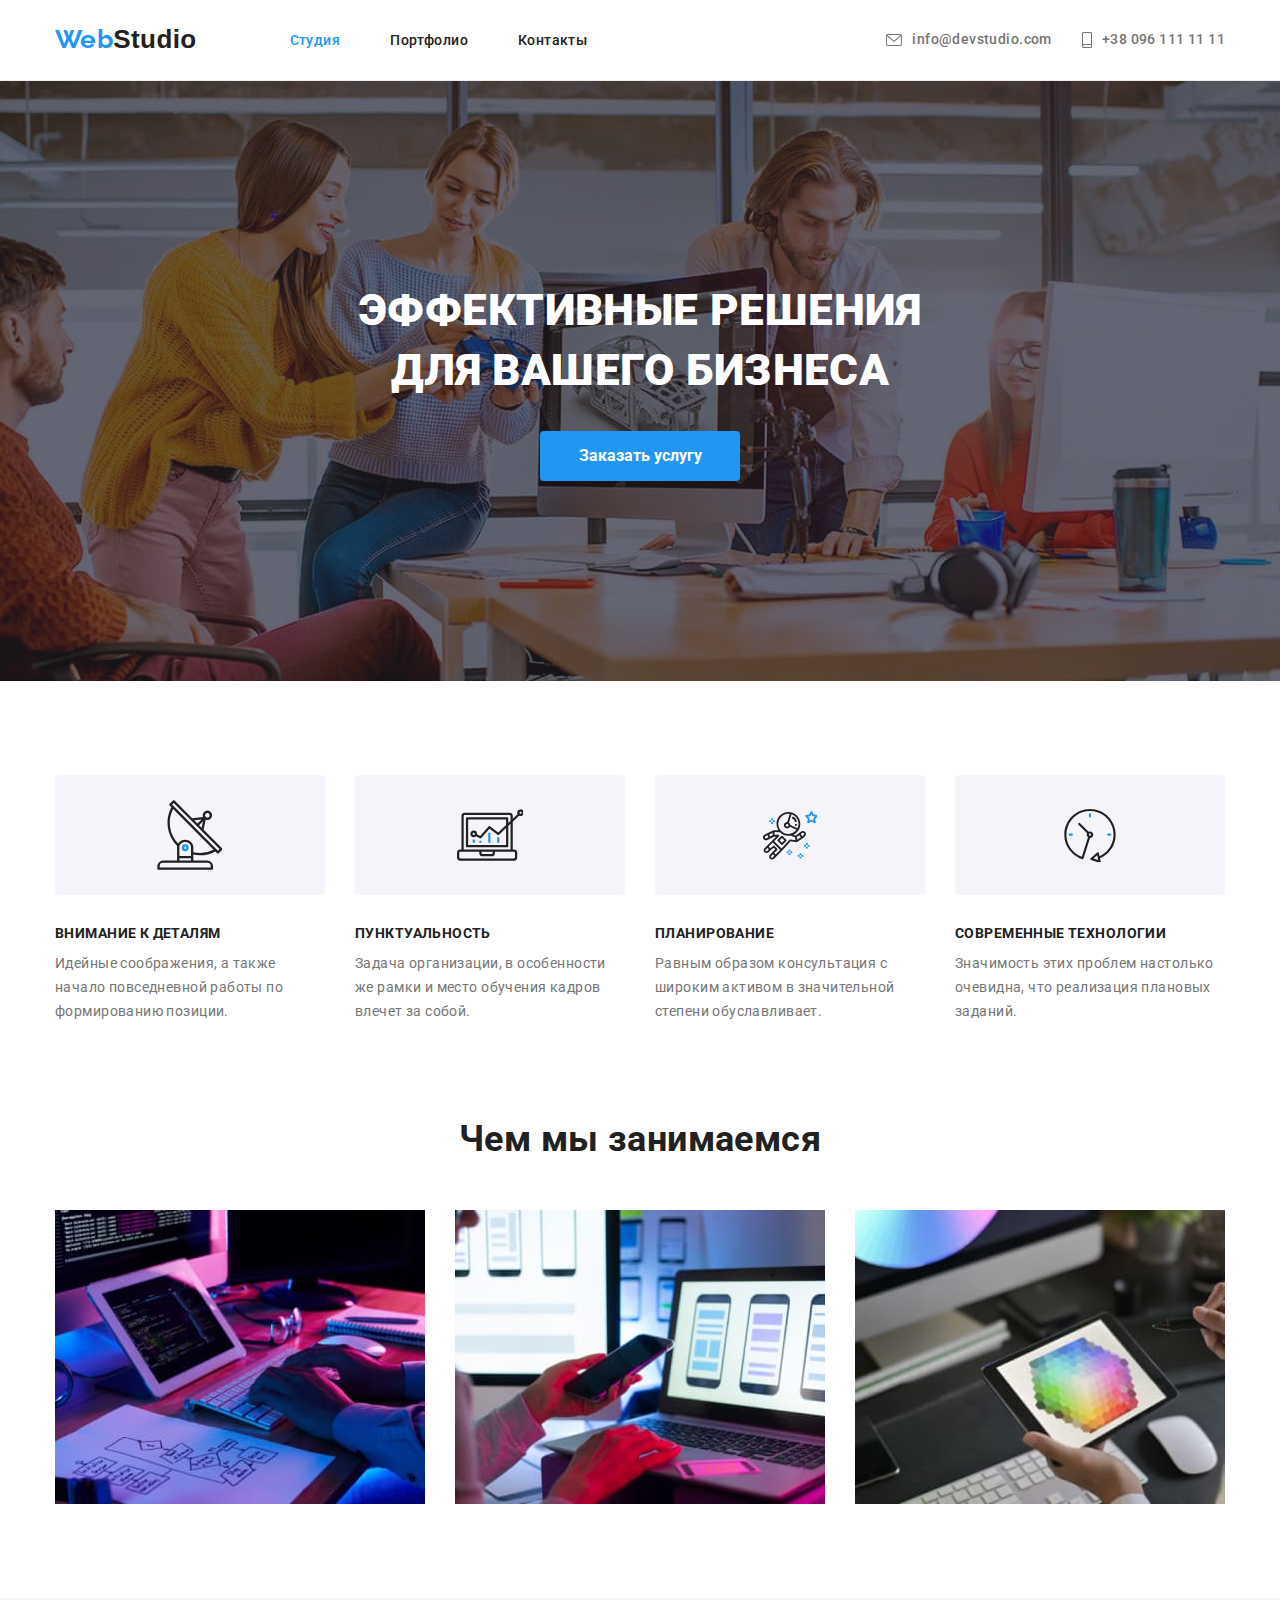
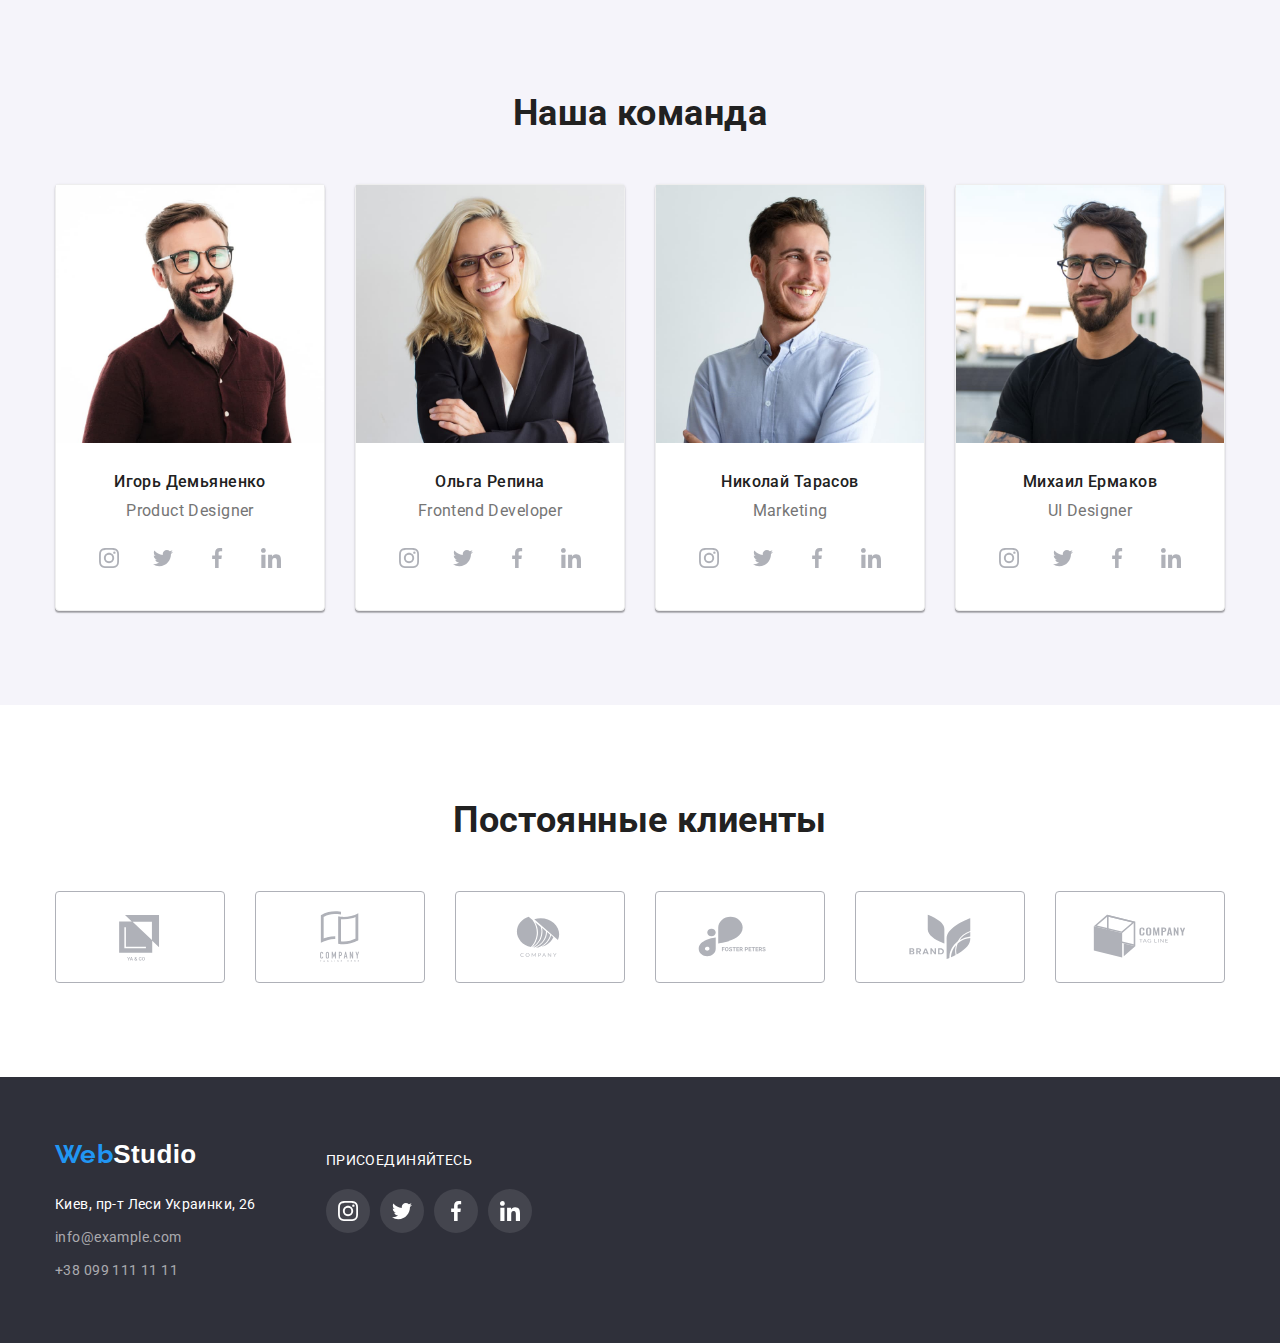
==== commit d743c2ee: "допрацьовано дз 4" ====
--- a/index.html
+++ b/index.html
@@ -25,16 +25,16 @@
             </ul>
         </nav>
             <ul class="auth-nav list">
-                <li class="item">
-                    <div class="item-link">
+                <li class="item-nav link">
+                    <div class="item-icon">
                        <svg class="icon-mail" width="16" height="12">
                            <use href="./images/symbol-defs-2.svg#icon-mail"></use>
                        </svg>
                     </div>
                     <a href="mainto:info@devstudio.com" class="link">info@devstudio.com</a>
                 </li>
-                <li class="item">
-                    <div class="item-link">
+                <li class="item-nav link">
+                    <div class="item-icon">
                         <svg class="icon-smartphone" width="10" height="16">
                             <use href="./images/symbol-defs-2.svg#icon-smartphone"></use>
                         </svg>
--- a/css/styles.css
+++ b/css/styles.css
@@ -35,6 +35,12 @@
   height: auto;
 }
 
+svg {
+  display: block;
+  max-width: 100%;
+  height: auto;
+}
+
 /* цвет основного текста #212121 */
 /* вторичный цвет текста #757575 */
 /* белый цвет #FFFFFF */
@@ -72,37 +78,17 @@
 .auth-nav {
   display: flex;
   margin-left: auto;
+  padding-top: 32px;
+  padding-bottom: 32px;
 }
 
 .auth-nav .item + .item {
   margin-left: 50px;
 }
 
-.auth-nav .item:hover,
-.auth-nav .item:focus {
+.auth-nav .link:hover,
+.auth-nav .link:focus {
   color: var(--accent-color);
-}
-
-.item .item-link:hover,
-.item .item-link:focus {
-  color: var(--accent-color);
-}
-
-.auth-nav .item {
-  display: flex;
-  justify-content: center;
-  align-items: center;
-}
-
-.auth-nav .item-link {
-  display: block;
-  fill: var(--title-text-color);
-  margin-right: 10px;
-  cursor: pointer;
-}
-
-.auth-nav .tel:hover,
-.auth-nav .tel:focus {
   fill: var(--accent-color);
 }
 
@@ -126,16 +112,24 @@
 
 /* auth nav */
 .auth-nav .link {
-  display: block;
-  padding-top: 32px;
-  padding-bottom: 32px;
-
+  display: flex;
+  align-items: center;
+  justify-content: center;
   color: var(--title-text-color);
+  fill: var(--title-text-color);
   text-decoration: none;
 
   font-size: 14px;
   line-height: 1.14;
   font-weight: 500;
+}
+
+.auth-nav .item-nav + .item-nav {
+  margin-left: 30px;
+}
+
+.item-icon {
+  margin-right: 10px;
 }
 
 .page-header {
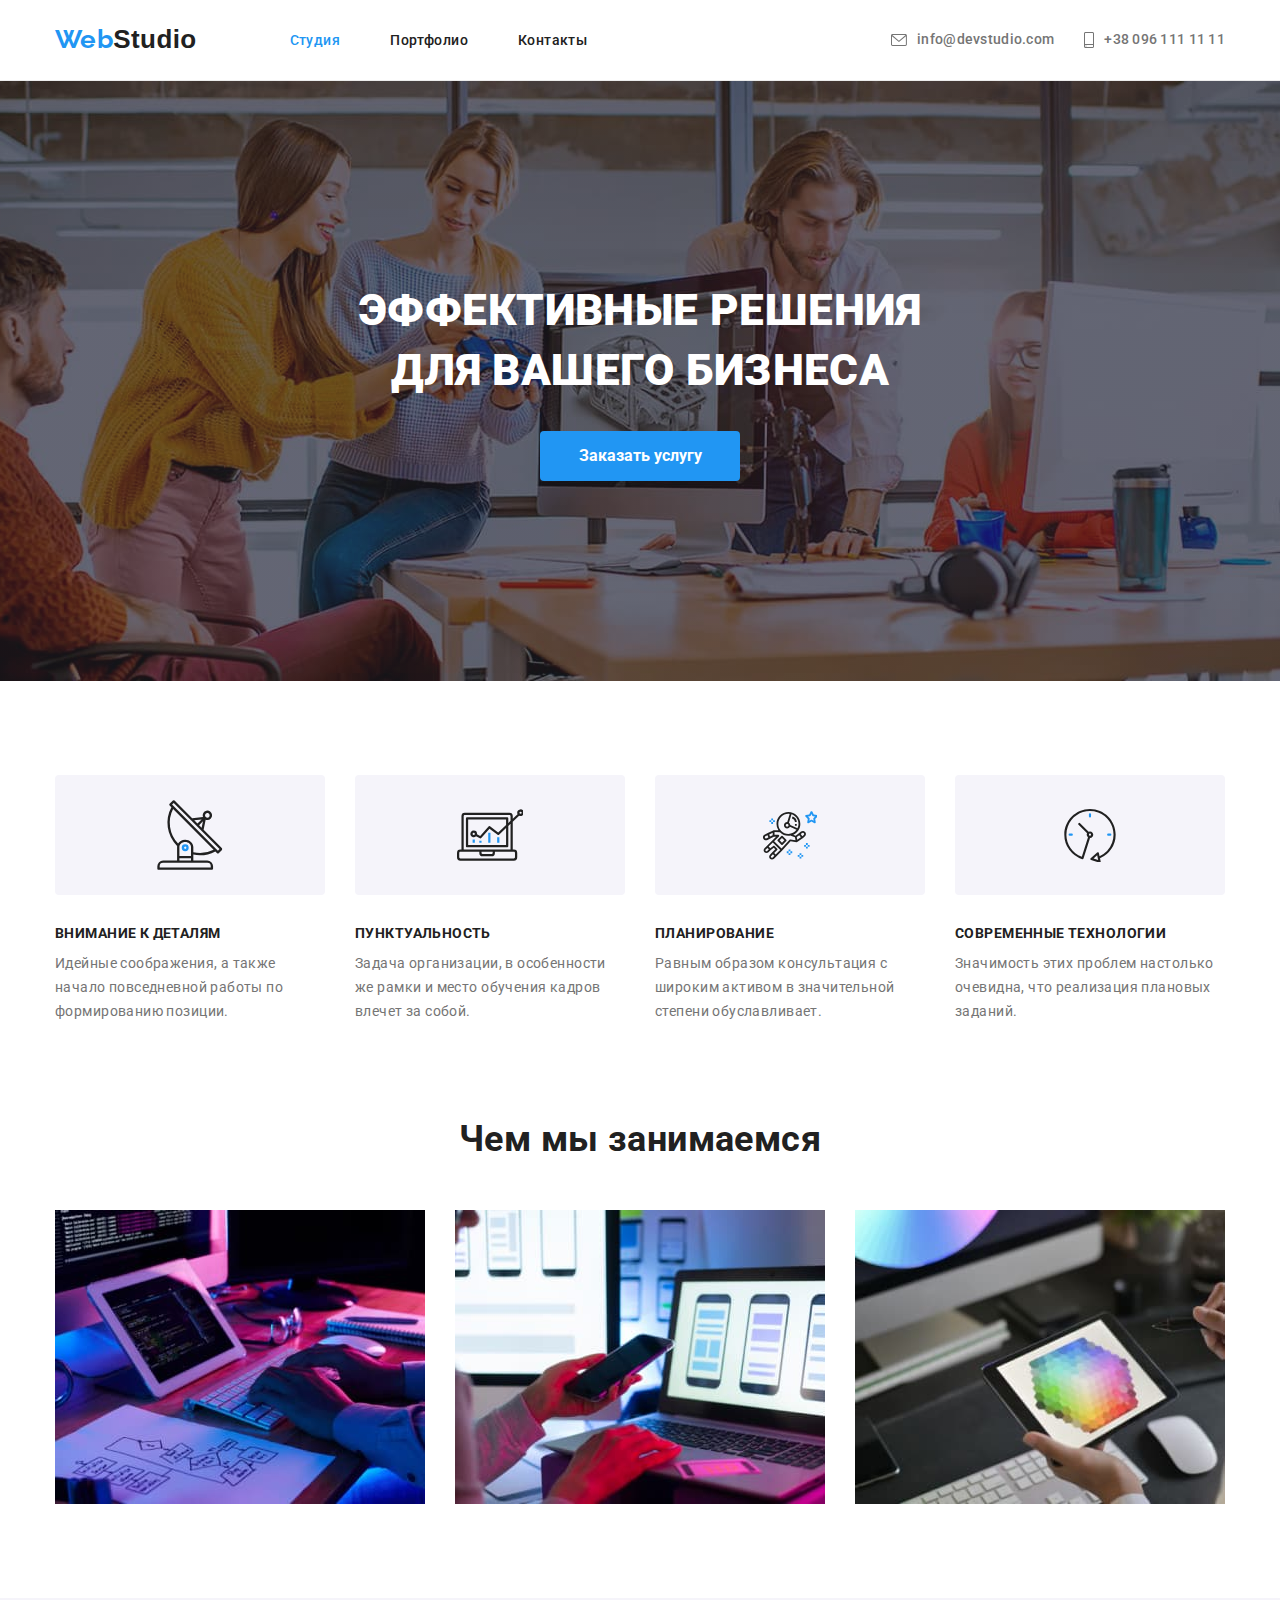
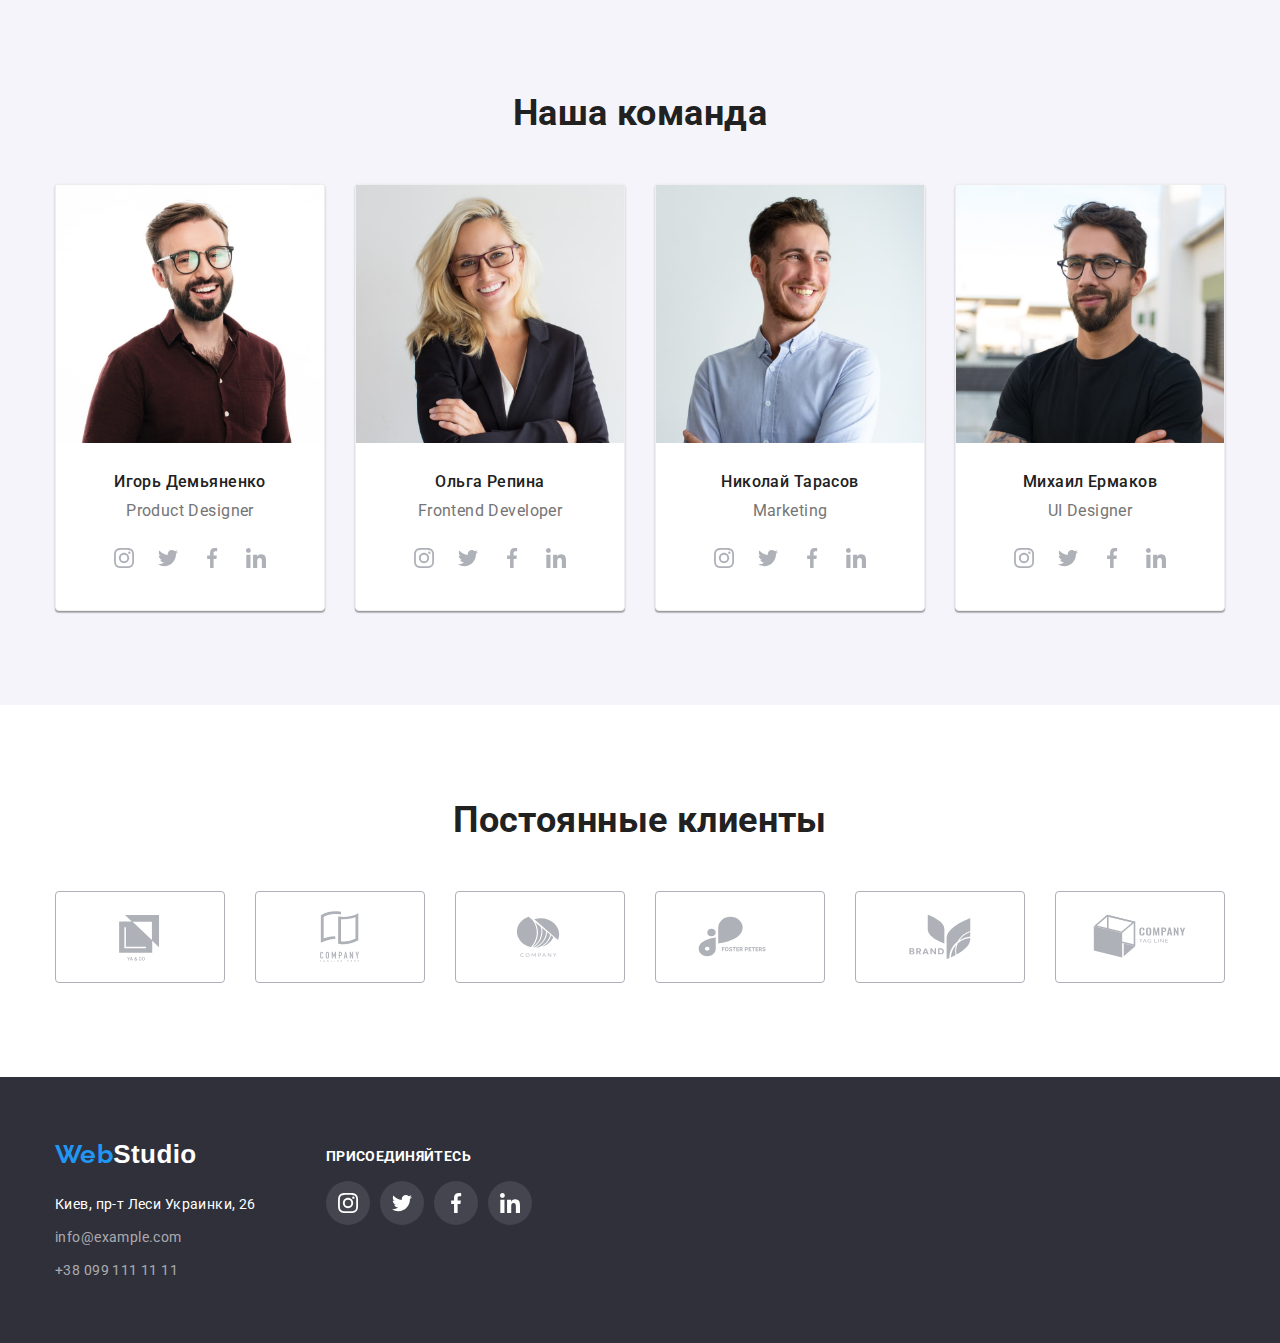
==== commit eb4be93b: "допрацювання" ====
--- a/index.html
+++ b/index.html
@@ -30,7 +30,7 @@
                        <svg class="icon-mail" width="16" height="12">
                            <use href="./images/symbol-defs-2.svg#icon-mail"></use>
                        </svg>
-                    </div>
+                    </div> 
                     <a href="mainto:info@devstudio.com" class="link">info@devstudio.com</a>
                 </li>
                 <li class="item-nav link">
@@ -121,30 +121,30 @@
                 <h3 class="title">Игорь Демьяненко</h3>
                 <p class="text">Product Designer</p>
                 <ul class="icon list">
-                    <li class="contact">
+                    <li>
                         <a class="contact-icon" aria-label="instagram">
-                    <svg class="icon-instagram" width="20" height="20">
+                    <svg class="icons" width="20" height="20">
                         <use href="./images/symbol-defs-2.svg#icon-instagram"></use>
                     </svg>
                         </a>
                     </li>
-                    <li class="contact">
+                    <li>
                         <a class="contact-icon" aria-label="twitter">
-                            <svg class="icon-twitter" width="20" height="20">
+                            <svg class="icons" width="20" height="20">
                                 <use href="./images/symbol-defs-2.svg#icon-twitter"></use>
                             </svg>
                         </a>
                     </li>
-                    <li class="contact">
+                    <li>
                         <a class="contact-icon" aria-label="fasebook">
-                            <svg class="icon-facebook" width="20" height="20">
+                            <svg class="icons" width="20" height="20">
                                 <use href="./images/symbol-defs-2.svg#icon-facebook"></use>
                             </svg>
                         </a>
                     </li>
-                    <li class="contact">
+                    <li>
                         <a class="contact-icon" aria-label="linkedin">
-                            <svg class="icon-linkedin" width="20" height="20">
+                            <svg class="icons" width="20" height="20">
                                 <use href="./images/symbol-defs-2.svg#icon-linkedin"></use>
                             </svg>
                         </a>
@@ -158,30 +158,30 @@
                 <h3 class="title">Ольга Репина</h3>
                 <p class="text">Frontend Developer</p>
                 <ul class="icon list">
-                    <li class="contact">
+                    <li>
                         <a class="contact-icon" aria-label="instagram">
-                            <svg class="icon-instagram" width="20" height="20">
+                            <svg class="icons" width="20" height="20">
                                 <use href="./images/symbol-defs-2.svg#icon-instagram"></use>
                             </svg>
                         </a>
                     </li>
-                    <li class="contact">
+                    <li>
                         <a class="contact-icon" aria-label="twitter">
-                            <svg class="icon-twitter" width="20" height="20">
+                            <svg class="icons" width="20" height="20">
                                 <use href="./images/symbol-defs-2.svg#icon-twitter"></use>
                             </svg>
                         </a>
                     </li>
-                    <li class="contact">
+                    <li>
                         <a class="contact-icon" aria-label="fasebook">
-                            <svg class="icon-facebook" width="20" height="20">
+                            <svg class="icons" width="20" height="20">
                                 <use href="./images/symbol-defs-2.svg#icon-facebook"></use>
                             </svg>
                         </a>
                     </li>
-                    <li class="contact">
+                    <li>
                         <a class="contact-icon" aria-label="linkedin">
-                            <svg class="icon-linkedin" width="20" height="20">
+                            <svg class="icons" width="20" height="20">
                                 <use href="./images/symbol-defs-2.svg#icon-linkedin"></use>
                             </svg>
                         </a>
@@ -195,30 +195,30 @@
                 <h3 class="title">Николай Тарасов</h3>
                 <p class="text">Marketing</p>
                 <ul class="icon list">
-                    <li class="contact">
+                    <li>
                         <a class="contact-icon" aria-label="instagram">
-                            <svg class="icon-instagram" width="20" height="20">
+                            <svg class="icons" width="20" height="20">
                                 <use href="./images/symbol-defs-2.svg#icon-instagram"></use>
                             </svg>
                         </a>
                     </li>
-                    <li class="contact">
+                    <li>
                         <a class="contact-icon" aria-label="twitter">
-                            <svg class="icon-twitter" width="20" height="20">
+                            <svg class="icons" width="20" height="20">
                                 <use href="./images/symbol-defs-2.svg#icon-twitter"></use>
                             </svg>
                         </a>
                     </li>
-                    <li class="contact">
+                    <li>
                         <a class="contact-icon" aria-label="fasebook">
-                            <svg class="icon-facebook" width="20" height="20">
+                            <svg class="icons" width="20" height="20">
                                 <use href="./images/symbol-defs-2.svg#icon-facebook"></use>
                             </svg>
                         </a>
                     </li>
-                    <li class="contact">
+                    <li>
                         <a class="contact-icon" aria-label="linkedin">
-                            <svg class="icon-linkedin" width="20" height="20">
+                            <svg class="icons" width="20" height="20">
                                 <use href="./images/symbol-defs-2.svg#icon-linkedin"></use>
                             </svg>
                         </a>
@@ -231,36 +231,36 @@
                 <div class="card-text">
                     <h3 class="title">Михаил Ермаков</h3>
                     <p class="text">UI Designer</p>
-                    <ul class="icon list">
-                        <li class="contact">
-                            <a class="contact-icon" aria-label="instagram">
-                                <svg class="icon-instagram" width="20" height="20">
-                                    <use href="./images/symbol-defs-2.svg#icon-instagram"></use>
-                                </svg>
-                            </a>
-                        </li>
-                        <li class="contact">
-                            <a class="contact-icon" aria-label="twitter">
-                                <svg class="icon-twitter" width="20" height="20">
-                                    <use href="./images/symbol-defs-2.svg#icon-twitter"></use>
-                                </svg>
-                            </a>
-                        </li>
-                        <li class="contact">
-                            <a class="contact-icon" aria-label="fasebook">
-                                <svg class="icon-facebook" width="20" height="20">
-                                    <use href="./images/symbol-defs-2.svg#icon-facebook"></use>
-                                </svg>
-                            </a>
-                        </li>
-                        <li class="contact">
-                            <a class="contact-icon" aria-label="linkedin">
-                                <svg class="icon-linkedin" width="20" height="20">
-                                    <use href="./images/symbol-defs-2.svg#icon-linkedin"></use>
-                                </svg>
-                            </a>
-                        </li>
-                    </ul>
+                <ul class="icon list">
+                    <li>
+                        <a class="contact-icon" aria-label="instagram">
+                            <svg class="icons" width="20" height="20">
+                                <use href="./images/symbol-defs-2.svg#icon-instagram"></use>
+                            </svg>
+                        </a>
+                    </li>
+                    <li>
+                        <a class="contact-icon" aria-label="twitter">
+                            <svg class="icons" width="20" height="20">
+                                <use href="./images/symbol-defs-2.svg#icon-twitter"></use>
+                            </svg>
+                        </a>
+                    </li>
+                    <li>
+                        <a class="contact-icon" aria-label="fasebook">
+                            <svg class="icons" width="20" height="20">
+                                <use href="./images/symbol-defs-2.svg#icon-facebook"></use>
+                            </svg>
+                        </a>
+                    </li>
+                    <li>
+                        <a class="contact-icon" aria-label="linkedin">
+                            <svg class="icons" width="20" height="20">
+                                <use href="./images/symbol-defs-2.svg#icon-linkedin"></use>
+                            </svg>
+                        </a>
+                    </li>
+                </ul>
                 </div>
             </li>
         </ul>
@@ -273,42 +273,42 @@
             <ul class="section-cliens list">
                 <li class="item">
                 <a href="" class="cliens">
-                    <svg class="icon-Logo1" width="106" height="60">
+                    <svg class="icon-cliens" width="106" height="60">
                         <use href="./images/symbol-defs-2.svg#icon-Logo1"></use>
                     </svg>
                 </a>
                 </li>
                 <li class="item">
                 <a href="" class="cliens">
-                    <svg class="icon-Logo2" width="106" height="60">
+                    <svg class="icon-cliens" width="106" height="60">
                         <use href="./images/symbol-defs-2.svg#icon-Logo2"></use>
                     </svg>
                 </a>
                 </il>
                 <li class="item">
                 <a href="" class="cliens">
-                    <svg class="icon-Logo3" width="106" height="60">
+                    <svg class="icon-cliens" width="106" height="60">
                         <use href="./images/symbol-defs-2.svg#icon-Logo3"></use>
                     </svg>
                 </a>
                 </li>
                 <li class="item">
                 <a href="" class="cliens">
-                    <svg class="icon-Logo4" width="106" height="60">
+                    <svg class="icon-cliens" width="106" height="60">
                         <use href="./images/symbol-defs-2.svg#icon-Logo4"></use>
                     </svg>
                 </a>
                 </li>
                 <li class="item">
                 <a href="" class="cliens">
-                    <svg class="icon-Logo5" width="106" height="60">
+                    <svg class="icon-cliens" width="106" height="60">
                         <use href="./images/symbol-defs-2.svg#icon-Logo5"></use>
                     </svg>
                 </a>
                 </li>
                 <li class="item">
                 <a href="" class="cliens">
-                    <svg class="icon-Logo6" width="106" height="60">
+                    <svg class="icon-cliens" width="106" height="60">
                         <use href="./images/symbol-defs-2.svg#icon-Logo6"></use>
                     </svg>
                 </a>
@@ -333,30 +333,30 @@
     <div class="sotial">
     <p class="text">ПРИСОЕДИНЯЙТЕСЬ</p>
     <ul class="icon list">
-        <li class="contact">
+        <li class="item">
         <a class="contact-icon" aria-label="instagram">
-            <svg class="icon-instagram" width="20" height="20">
+            <svg class="icons" width="20" height="20">
                 <use href="./images/symbol-defs-2.svg#icon-instagram"></use>
             </svg>
         </a>
         </li>
-        <li class="contact">
+        <li class="item">
         <a class="contact-icon" aria-label="twitter">
-            <svg class="icon-twitter" width="20" height="20">
+            <svg class="icons" width="20" height="20">
                 <use href="./images/symbol-defs-2.svg#icon-twitter"></use>
             </svg>
         </a>
         </li>
-        <li class="contact">
+        <li class="item">
         <a class="contact-icon" aria-label="fasebook">
-            <svg class="icon-facebook" width="20" height="20">
+            <svg class="icons" width="20" height="20">
                 <use href="./images/symbol-defs-2.svg#icon-facebook"></use>
             </svg>
         </a>
         </li>
-        <li class="contact">
+        <li class="item">
         <a class="contact-icon" aria-label="linkedin">
-            <svg class="icon-linkedin" width="20" height="20">
+            <svg class="icons" width="20" height="20">
                 <use href="./images/symbol-defs-2.svg#icon-linkedin"></use>
             </svg>
         </a>
--- a/css/styles.css
+++ b/css/styles.css
@@ -118,17 +118,20 @@
   color: var(--title-text-color);
   fill: var(--title-text-color);
   text-decoration: none;
+  cursor: pointer;
 
   font-size: 14px;
   line-height: 1.14;
   font-weight: 500;
+  font-style: normal;
+  letter-spacing: 0.02em;
 }
 
 .auth-nav .item-nav + .item-nav {
   margin-left: 30px;
 }
 
-.item-icon {
+.item-icon:first-child {
   margin-right: 10px;
 }
 
@@ -478,25 +481,24 @@
   margin-left: 30px;
 }
 
-.section-cliens .item:hover,
-.section-cliens .item:focus {
-  border-radius: 4px;
+.icon-cliens:hover,
+.icon-cliens:focus {
+  fill: var(--accent-color);
+}
+
+.cliens:hover,
+.cliens:focus {
   fill: var(--accent-color);
   border: 1px solid var(--accent-color);
 }
 
-.cliens:hover {
-  fill: var(--accent-color);
-  border: 1px solid var(--accent-color);
-}
-
 .icon {
   display: flex;
   justify-content: center;
   align-items: center;
 }
 
-.contact {
+.contact-icon {
   display: block;
   width: 44px;
   height: 44px;
@@ -505,19 +507,22 @@
   border: none;
   border-radius: 50%;
   fill: var(--icon);
-}
-
-.icon .contact + .contact {
+  background-color: var(--white-color);
+  cursor: pointer;
+}
+
+.icon .item + .item {
   margin-left: 10px;
 }
 
-.contact:hover,
-.contact:focus {
+/*.icons:hover,
+.icons:focus {
   fill: var(--white-color);
   background-color: var(--accent-color);
-}
-
-.icon:focus {
+}*/
+
+.contact-icon:hover,
+.contact-icon:focus {
   fill: var(--white-color);
   background-color: var(--accent-color);
 }
@@ -528,13 +533,22 @@
   justify-content: center;
 }
 
-.sotial .contact {
+.sotial .text {
+  color: var(--white-color);
+  font-weight: bold;
+  font-size: 14px;
+  line-height: 1.14;
+  letter-spacing: 0.03em;
+  text-transform: uppercase;
+}
+
+.sotial .contact-icon {
   fill: var(--white-color);
-  background: #ffffff1a;
-}
-
-.sotial .contact:hover,
-.sotial .contact:focus {
+  background-color: rgba(255, 255, 255, 0.1);
+}
+
+.sotial .contact-icon:hover,
+.sotial .contact-icon:focus {
   fill: var(--white-color);
   background: var(--accent-color);
 }
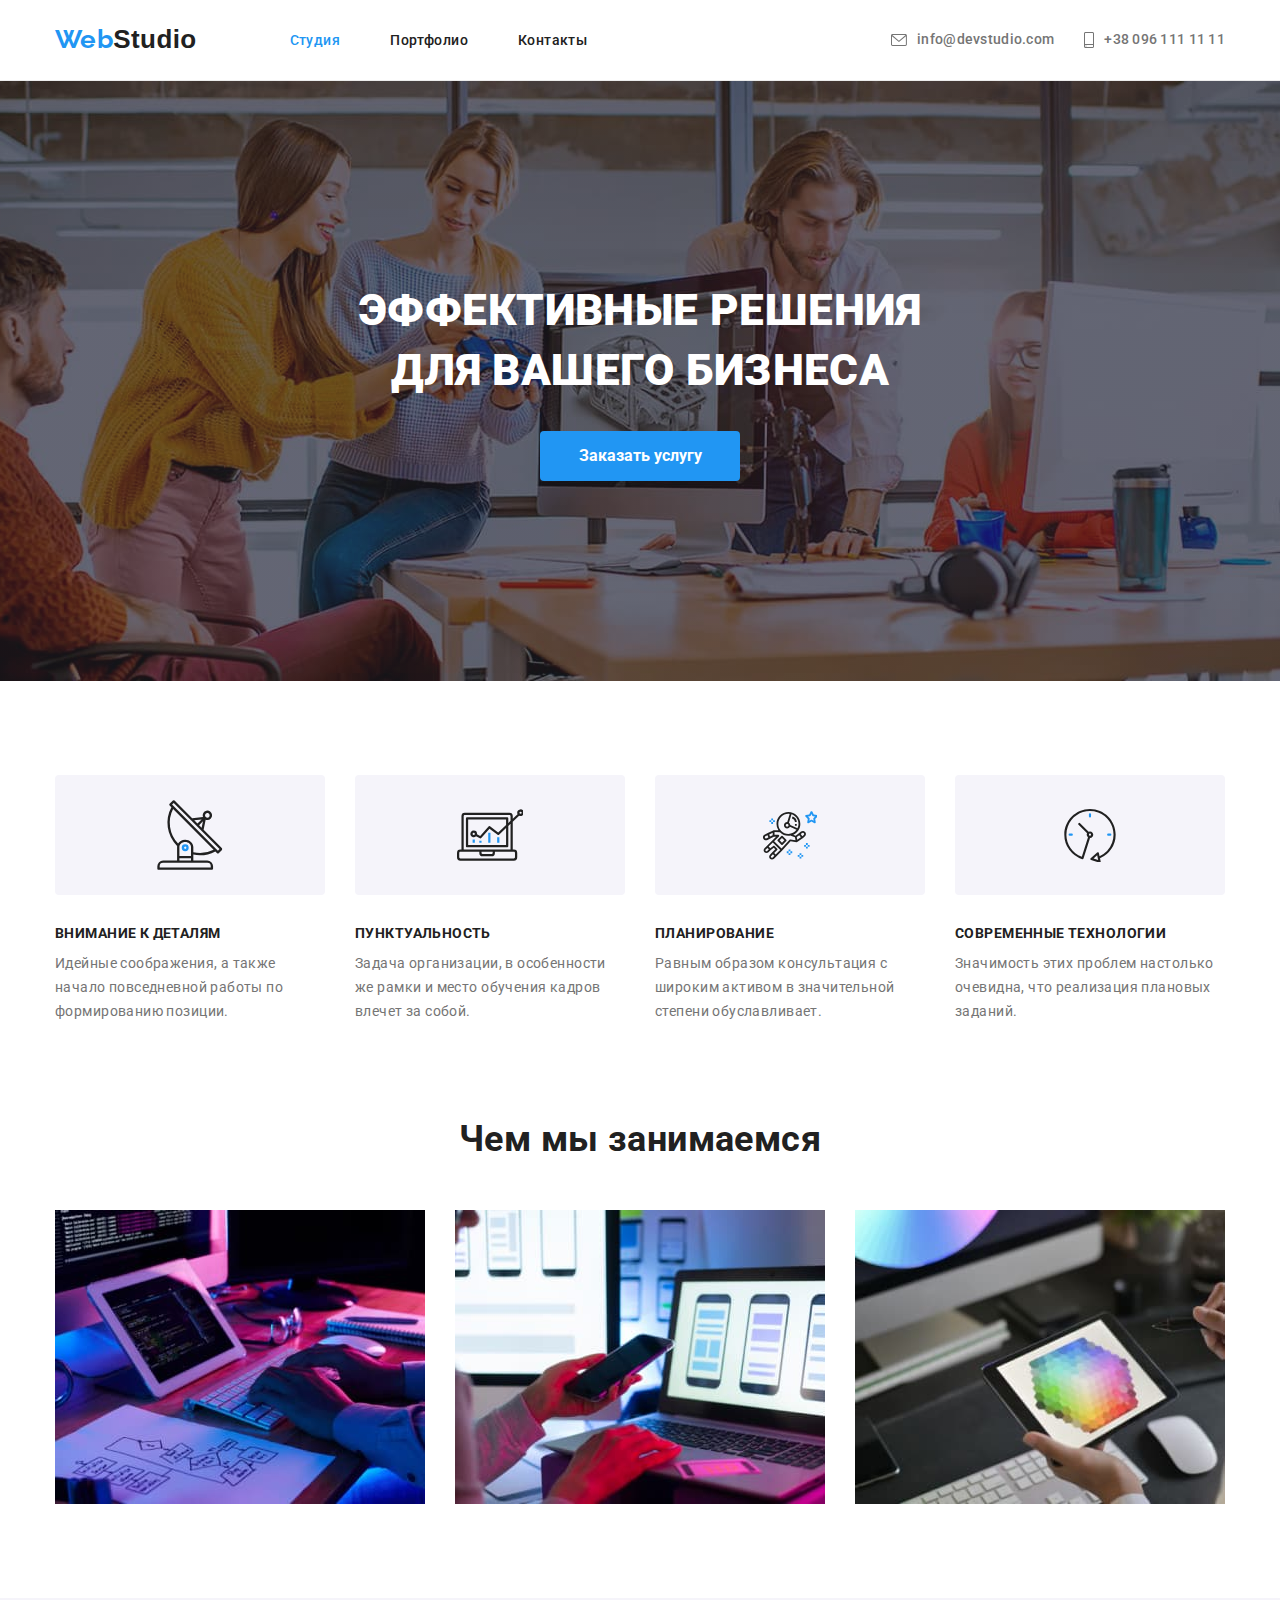
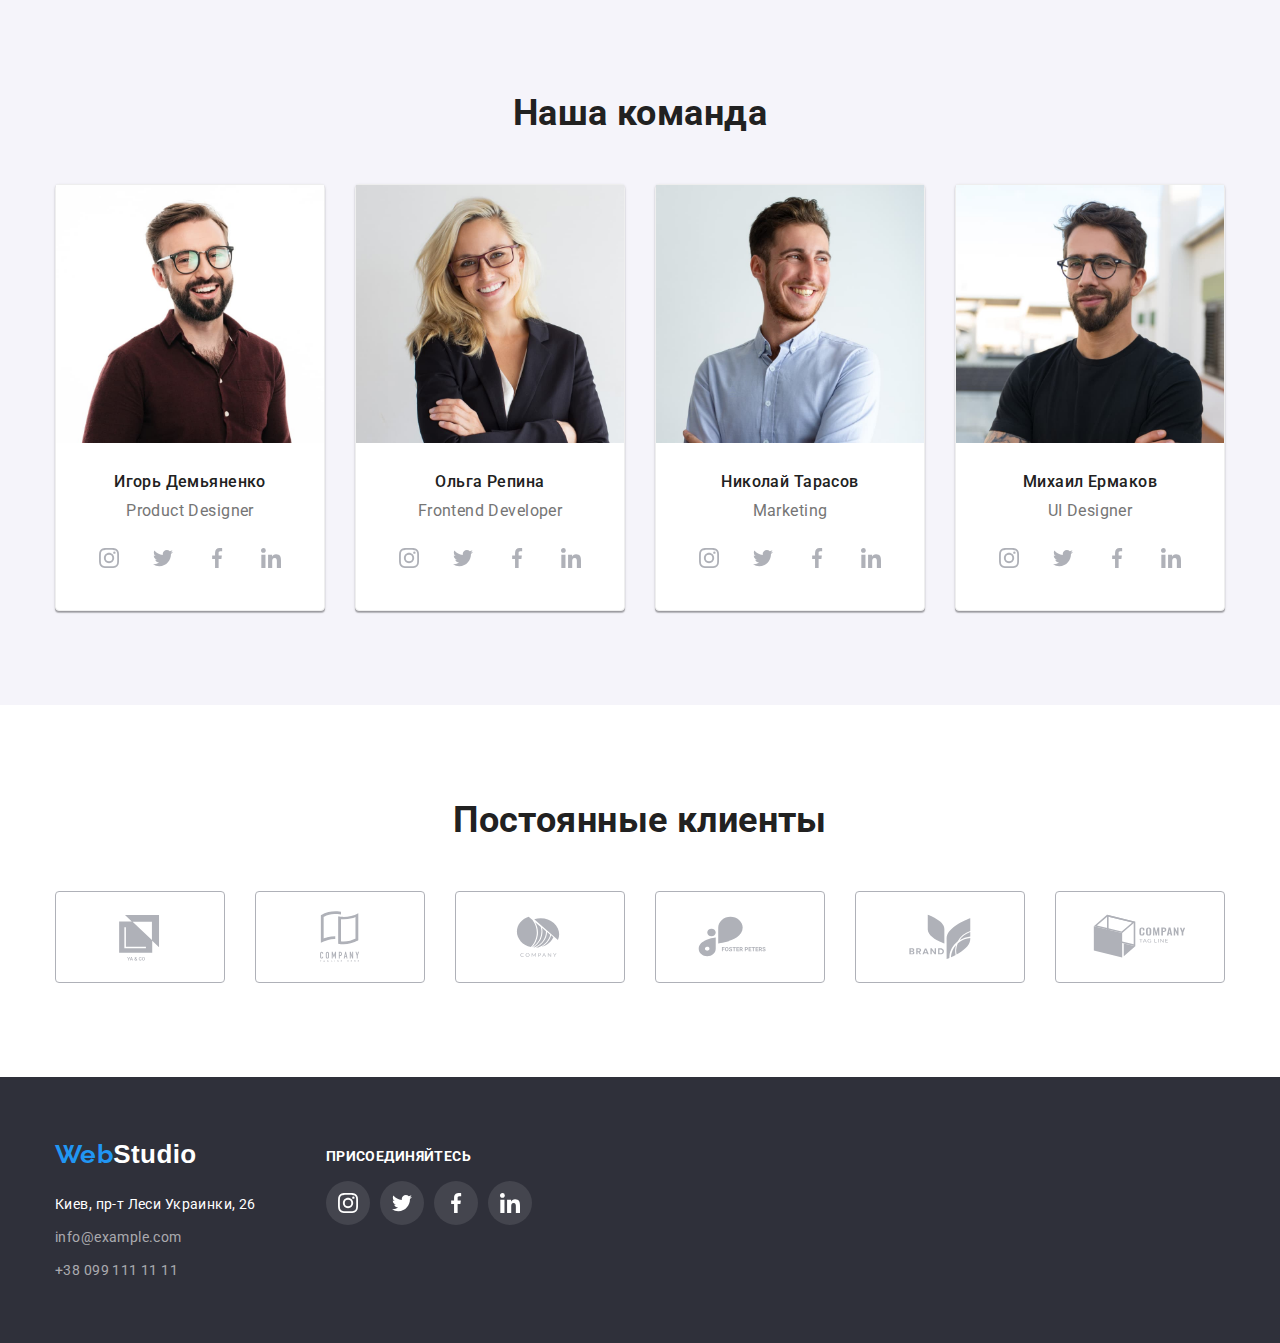
==== commit be721d62: "допрацювання" ====
--- a/index.html
+++ b/index.html
@@ -26,20 +26,16 @@
         </nav>
             <ul class="auth-nav list">
                 <li class="item-nav link">
-                    <div class="item-icon">
-                       <svg class="icon-mail" width="16" height="12">
+                    <a href="mainto:info@devstudio.com" class="link">
+                       <svg class="item-icon" width="16" height="12">
                            <use href="./images/symbol-defs-2.svg#icon-mail"></use>
-                       </svg>
-                    </div> 
-                    <a href="mainto:info@devstudio.com" class="link">info@devstudio.com</a>
+                       </svg>info@devstudio.com</a>
                 </li>
                 <li class="item-nav link">
-                    <div class="item-icon">
-                        <svg class="icon-smartphone" width="10" height="16">
+                    <a href="tel:+380961111111" class="link">
+                        <svg class="item-icon" width="10" height="16">
                             <use href="./images/symbol-defs-2.svg#icon-smartphone"></use>
-                        </svg>
-                    </div>
-                    <a href="tel:+380961111111" class="link">+38 096 111 11 11</a>
+                        </svg>+38 096 111 11 11</a>
                 </li>
             </ul>
         </div>
@@ -121,28 +117,28 @@
                 <h3 class="title">Игорь Демьяненко</h3>
                 <p class="text">Product Designer</p>
                 <ul class="icon list">
-                    <li>
+                    <li class="item">
                         <a class="contact-icon" aria-label="instagram">
                     <svg class="icons" width="20" height="20">
                         <use href="./images/symbol-defs-2.svg#icon-instagram"></use>
                     </svg>
                         </a>
                     </li>
-                    <li>
+                    <li class="item">
                         <a class="contact-icon" aria-label="twitter">
                             <svg class="icons" width="20" height="20">
                                 <use href="./images/symbol-defs-2.svg#icon-twitter"></use>
                             </svg>
                         </a>
                     </li>
-                    <li>
+                    <li class="item">
                         <a class="contact-icon" aria-label="fasebook">
                             <svg class="icons" width="20" height="20">
                                 <use href="./images/symbol-defs-2.svg#icon-facebook"></use>
                             </svg>
                         </a>
                     </li>
-                    <li>
+                    <li class="item">
                         <a class="contact-icon" aria-label="linkedin">
                             <svg class="icons" width="20" height="20">
                                 <use href="./images/symbol-defs-2.svg#icon-linkedin"></use>
@@ -158,28 +154,28 @@
                 <h3 class="title">Ольга Репина</h3>
                 <p class="text">Frontend Developer</p>
                 <ul class="icon list">
-                    <li>
+                    <li class="item">
                         <a class="contact-icon" aria-label="instagram">
                             <svg class="icons" width="20" height="20">
                                 <use href="./images/symbol-defs-2.svg#icon-instagram"></use>
                             </svg>
                         </a>
                     </li>
-                    <li>
+                    <li class="item">
                         <a class="contact-icon" aria-label="twitter">
                             <svg class="icons" width="20" height="20">
                                 <use href="./images/symbol-defs-2.svg#icon-twitter"></use>
                             </svg>
                         </a>
                     </li>
-                    <li>
+                    <li class="item">
                         <a class="contact-icon" aria-label="fasebook">
                             <svg class="icons" width="20" height="20">
                                 <use href="./images/symbol-defs-2.svg#icon-facebook"></use>
                             </svg>
                         </a>
                     </li>
-                    <li>
+                    <li class="item">
                         <a class="contact-icon" aria-label="linkedin">
                             <svg class="icons" width="20" height="20">
                                 <use href="./images/symbol-defs-2.svg#icon-linkedin"></use>
@@ -195,28 +191,28 @@
                 <h3 class="title">Николай Тарасов</h3>
                 <p class="text">Marketing</p>
                 <ul class="icon list">
-                    <li>
+                    <li class="item">
                         <a class="contact-icon" aria-label="instagram">
                             <svg class="icons" width="20" height="20">
                                 <use href="./images/symbol-defs-2.svg#icon-instagram"></use>
                             </svg>
                         </a>
                     </li>
-                    <li>
+                    <li class="item">
                         <a class="contact-icon" aria-label="twitter">
                             <svg class="icons" width="20" height="20">
                                 <use href="./images/symbol-defs-2.svg#icon-twitter"></use>
                             </svg>
                         </a>
                     </li>
-                    <li>
+                    <li class="item">
                         <a class="contact-icon" aria-label="fasebook">
                             <svg class="icons" width="20" height="20">
                                 <use href="./images/symbol-defs-2.svg#icon-facebook"></use>
                             </svg>
                         </a>
                     </li>
-                    <li>
+                    <li class="item">
                         <a class="contact-icon" aria-label="linkedin">
                             <svg class="icons" width="20" height="20">
                                 <use href="./images/symbol-defs-2.svg#icon-linkedin"></use>
@@ -232,28 +228,28 @@
                     <h3 class="title">Михаил Ермаков</h3>
                     <p class="text">UI Designer</p>
                 <ul class="icon list">
-                    <li>
+                    <li class="item">
                         <a class="contact-icon" aria-label="instagram">
                             <svg class="icons" width="20" height="20">
                                 <use href="./images/symbol-defs-2.svg#icon-instagram"></use>
                             </svg>
                         </a>
                     </li>
-                    <li>
+                    <li class="item">
                         <a class="contact-icon" aria-label="twitter">
                             <svg class="icons" width="20" height="20">
                                 <use href="./images/symbol-defs-2.svg#icon-twitter"></use>
                             </svg>
                         </a>
                     </li>
-                    <li>
+                    <li class="item">
                         <a class="contact-icon" aria-label="fasebook">
                             <svg class="icons" width="20" height="20">
                                 <use href="./images/symbol-defs-2.svg#icon-facebook"></use>
                             </svg>
                         </a>
                     </li>
-                    <li>
+                    <li class="item">
                         <a class="contact-icon" aria-label="linkedin">
                             <svg class="icons" width="20" height="20">
                                 <use href="./images/symbol-defs-2.svg#icon-linkedin"></use>
--- a/css/styles.css
+++ b/css/styles.css
@@ -72,6 +72,11 @@
 .main-nav {
   display: flex;
   align-items: center;
+}
+
+.site-nav .link:hover,
+.site-nav .link:focus {
+  color: var(--accent-color);
 }
 
 /*auth-nav*/
@@ -481,11 +486,6 @@
   margin-left: 30px;
 }
 
-.icon-cliens:hover,
-.icon-cliens:focus {
-  fill: var(--accent-color);
-}
-
 .cliens:hover,
 .cliens:focus {
   fill: var(--accent-color);
@@ -521,8 +521,8 @@
   background-color: var(--accent-color);
 }*/
 
-.contact-icon:hover,
-.contact-icon:focus {
+.icon .contact-icon:hover,
+.icon .contact-icon:focus {
   fill: var(--white-color);
   background-color: var(--accent-color);
 }
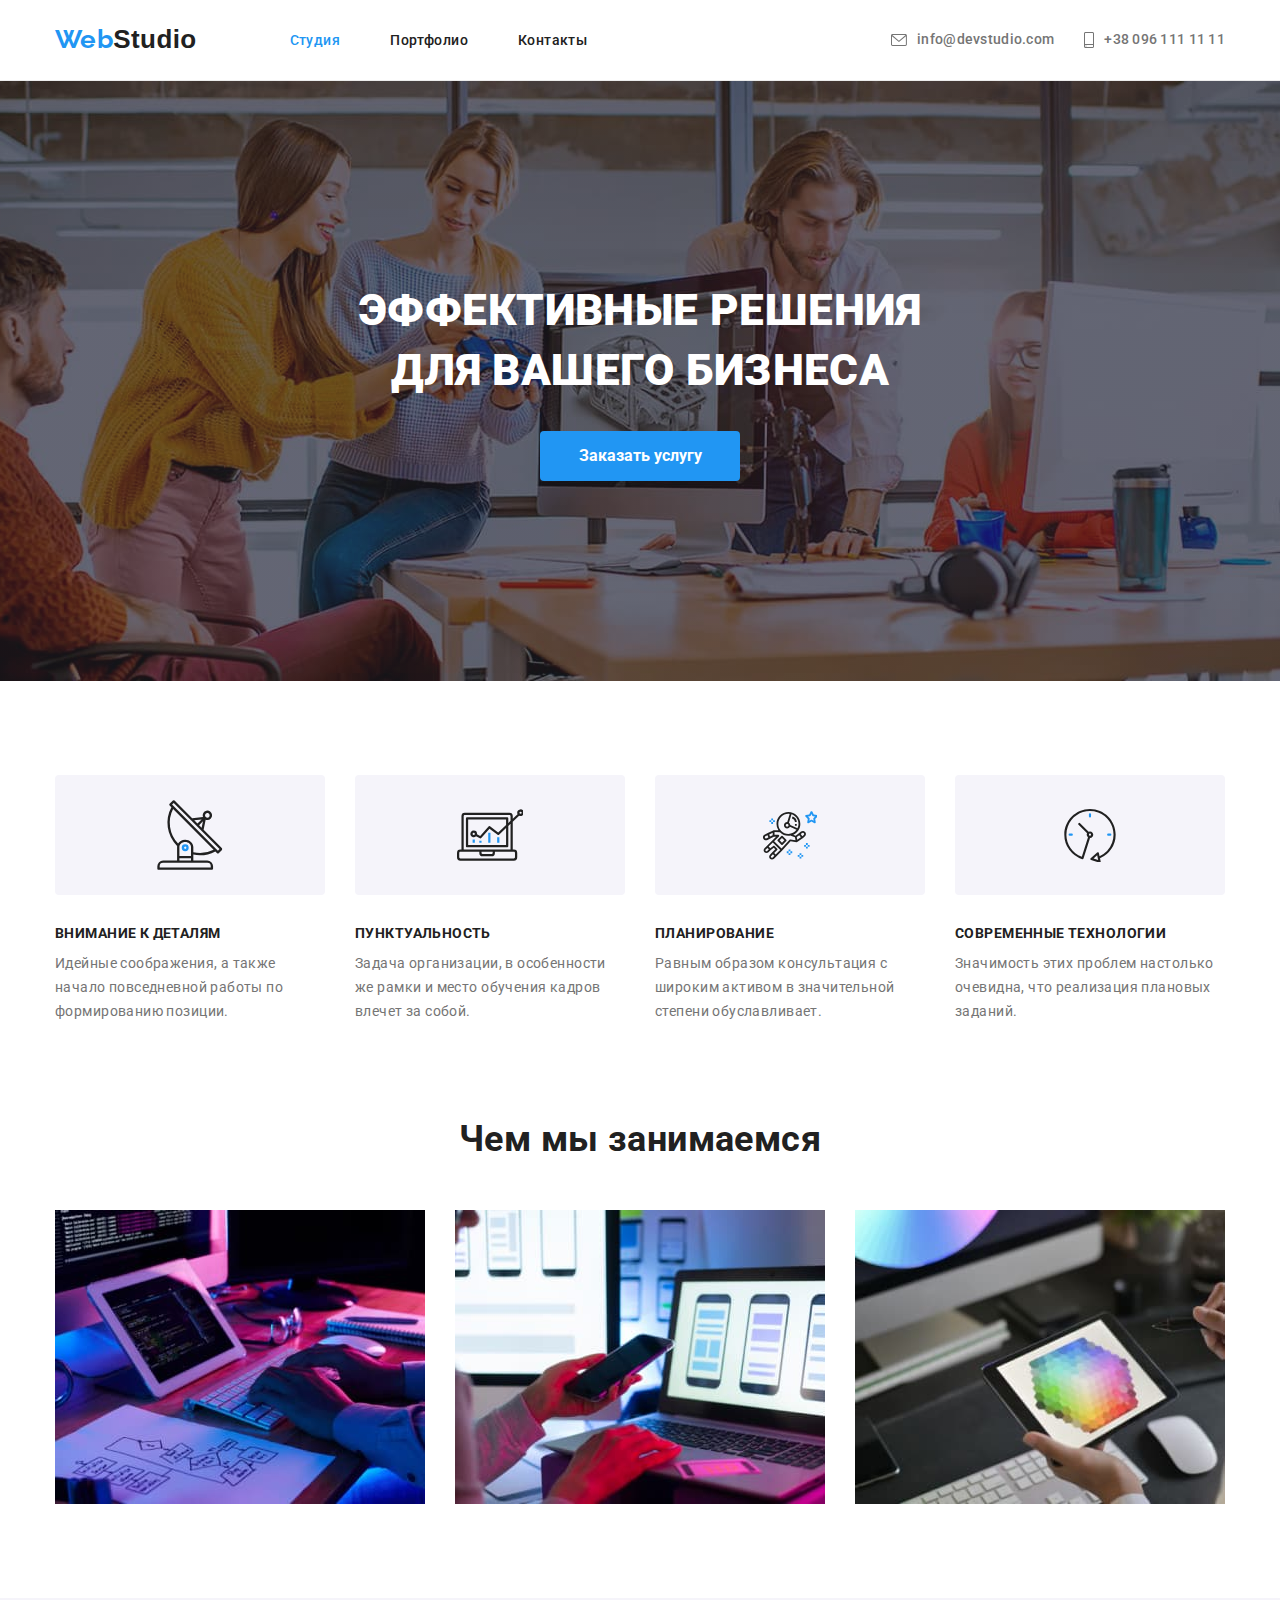
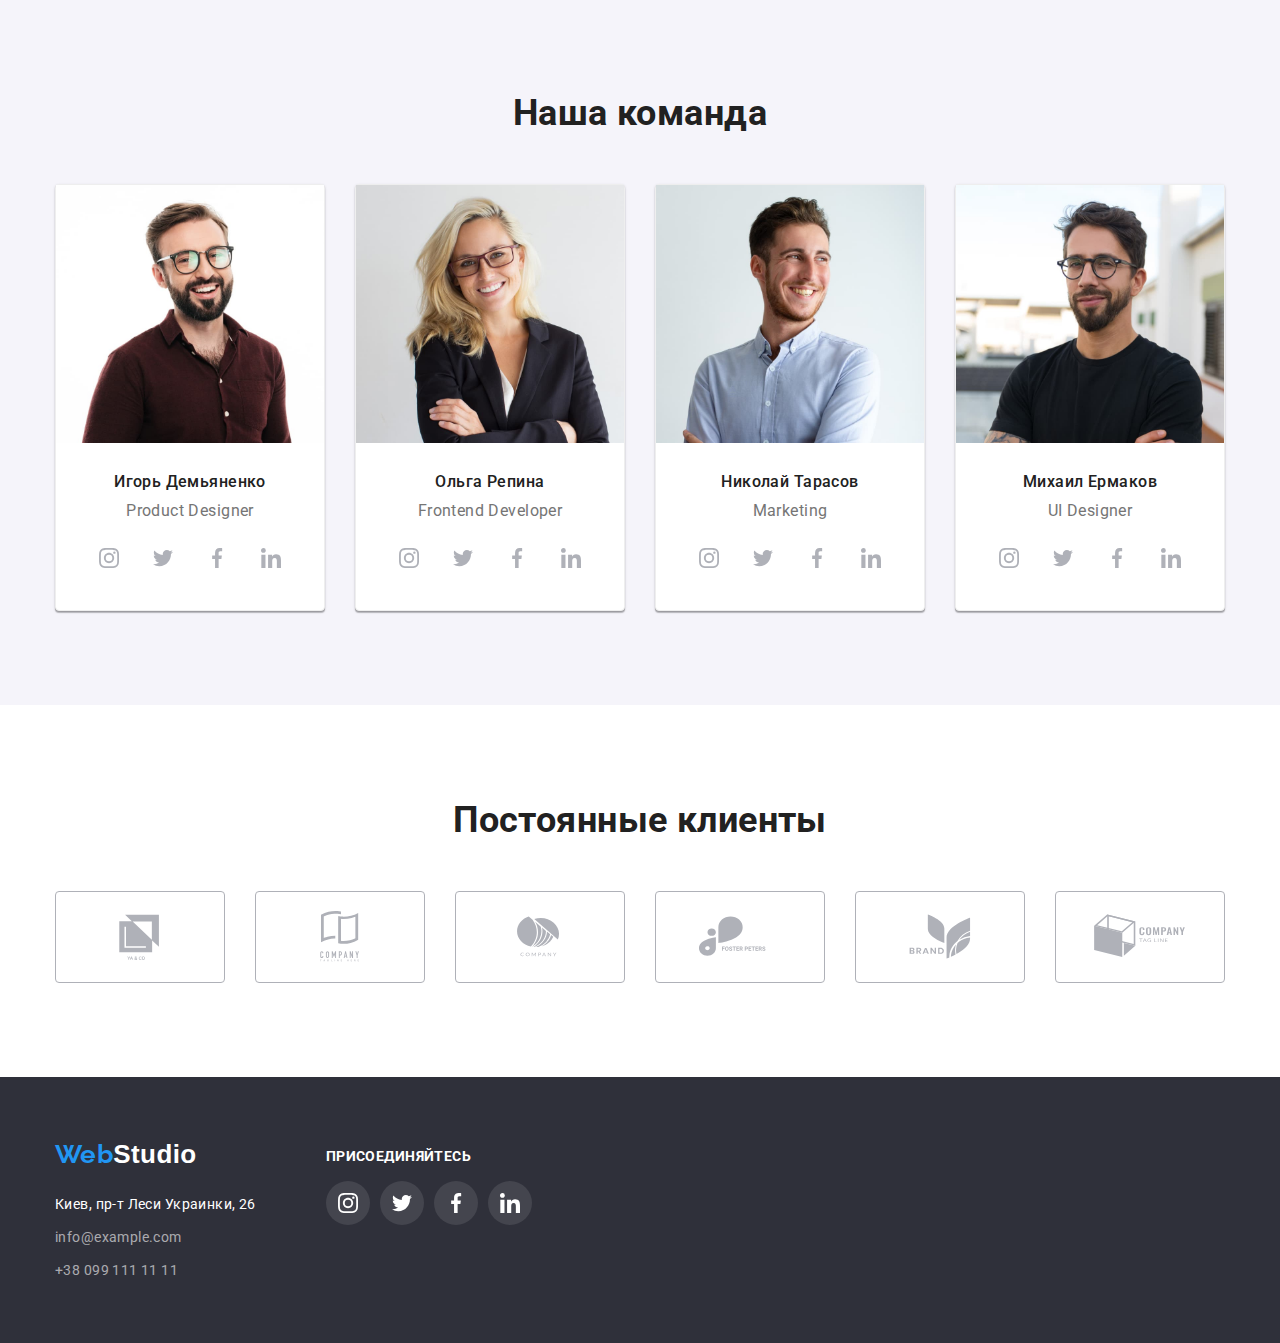
==== commit eda1a985: "допрацювання" ====
--- a/index.html
+++ b/index.html
@@ -118,28 +118,28 @@
                 <p class="text">Product Designer</p>
                 <ul class="icon list">
                     <li class="item">
-                        <a class="contact-icon" aria-label="instagram">
+                        <a href="" class="contact-icon" aria-label="instagram">
                     <svg class="icons" width="20" height="20">
                         <use href="./images/symbol-defs-2.svg#icon-instagram"></use>
                     </svg>
                         </a>
                     </li>
                     <li class="item">
-                        <a class="contact-icon" aria-label="twitter">
+                        <a href="" class="contact-icon" aria-label="twitter">
                             <svg class="icons" width="20" height="20">
                                 <use href="./images/symbol-defs-2.svg#icon-twitter"></use>
                             </svg>
                         </a>
                     </li>
                     <li class="item">
-                        <a class="contact-icon" aria-label="fasebook">
+                        <a href="" class="contact-icon" aria-label="fasebook">
                             <svg class="icons" width="20" height="20">
                                 <use href="./images/symbol-defs-2.svg#icon-facebook"></use>
                             </svg>
                         </a>
                     </li>
                     <li class="item">
-                        <a class="contact-icon" aria-label="linkedin">
+                        <a href="" class="contact-icon" aria-label="linkedin">
                             <svg class="icons" width="20" height="20">
                                 <use href="./images/symbol-defs-2.svg#icon-linkedin"></use>
                             </svg>
@@ -155,28 +155,28 @@
                 <p class="text">Frontend Developer</p>
                 <ul class="icon list">
                     <li class="item">
-                        <a class="contact-icon" aria-label="instagram">
+                        <a href="" class="contact-icon" aria-label="instagram">
                             <svg class="icons" width="20" height="20">
                                 <use href="./images/symbol-defs-2.svg#icon-instagram"></use>
                             </svg>
                         </a>
                     </li>
                     <li class="item">
-                        <a class="contact-icon" aria-label="twitter">
+                        <a href="" class="contact-icon" aria-label="twitter">
                             <svg class="icons" width="20" height="20">
                                 <use href="./images/symbol-defs-2.svg#icon-twitter"></use>
                             </svg>
                         </a>
                     </li>
                     <li class="item">
-                        <a class="contact-icon" aria-label="fasebook">
+                        <a href="" class="contact-icon" aria-label="fasebook">
                             <svg class="icons" width="20" height="20">
                                 <use href="./images/symbol-defs-2.svg#icon-facebook"></use>
                             </svg>
                         </a>
                     </li>
                     <li class="item">
-                        <a class="contact-icon" aria-label="linkedin">
+                        <a href="" class="contact-icon" aria-label="linkedin">
                             <svg class="icons" width="20" height="20">
                                 <use href="./images/symbol-defs-2.svg#icon-linkedin"></use>
                             </svg>
@@ -192,28 +192,28 @@
                 <p class="text">Marketing</p>
                 <ul class="icon list">
                     <li class="item">
-                        <a class="contact-icon" aria-label="instagram">
+                        <a href="" class="contact-icon" aria-label="instagram">
                             <svg class="icons" width="20" height="20">
                                 <use href="./images/symbol-defs-2.svg#icon-instagram"></use>
                             </svg>
                         </a>
                     </li>
                     <li class="item">
-                        <a class="contact-icon" aria-label="twitter">
+                        <a href="" class="contact-icon" aria-label="twitter">
                             <svg class="icons" width="20" height="20">
                                 <use href="./images/symbol-defs-2.svg#icon-twitter"></use>
                             </svg>
                         </a>
                     </li>
                     <li class="item">
-                        <a class="contact-icon" aria-label="fasebook">
+                        <a href="" class="contact-icon" aria-label="fasebook">
                             <svg class="icons" width="20" height="20">
                                 <use href="./images/symbol-defs-2.svg#icon-facebook"></use>
                             </svg>
                         </a>
                     </li>
                     <li class="item">
-                        <a class="contact-icon" aria-label="linkedin">
+                        <a href="" class="contact-icon" aria-label="linkedin">
                             <svg class="icons" width="20" height="20">
                                 <use href="./images/symbol-defs-2.svg#icon-linkedin"></use>
                             </svg>
@@ -229,28 +229,28 @@
                     <p class="text">UI Designer</p>
                 <ul class="icon list">
                     <li class="item">
-                        <a class="contact-icon" aria-label="instagram">
+                        <a href="" class="contact-icon" aria-label="instagram">
                             <svg class="icons" width="20" height="20">
                                 <use href="./images/symbol-defs-2.svg#icon-instagram"></use>
                             </svg>
                         </a>
                     </li>
                     <li class="item">
-                        <a class="contact-icon" aria-label="twitter">
+                        <a href="" class="contact-icon" aria-label="twitter">
                             <svg class="icons" width="20" height="20">
                                 <use href="./images/symbol-defs-2.svg#icon-twitter"></use>
                             </svg>
                         </a>
                     </li>
                     <li class="item">
-                        <a class="contact-icon" aria-label="fasebook">
+                        <a href="" class="contact-icon" aria-label="fasebook">
                             <svg class="icons" width="20" height="20">
                                 <use href="./images/symbol-defs-2.svg#icon-facebook"></use>
                             </svg>
                         </a>
                     </li>
                     <li class="item">
-                        <a class="contact-icon" aria-label="linkedin">
+                        <a href="" class="contact-icon" aria-label="linkedin">
                             <svg class="icons" width="20" height="20">
                                 <use href="./images/symbol-defs-2.svg#icon-linkedin"></use>
                             </svg>
@@ -330,28 +330,28 @@
     <p class="text">ПРИСОЕДИНЯЙТЕСЬ</p>
     <ul class="icon list">
         <li class="item">
-        <a class="contact-icon" aria-label="instagram">
+        <a href="" class="contact-icon" aria-label="instagram">
             <svg class="icons" width="20" height="20">
                 <use href="./images/symbol-defs-2.svg#icon-instagram"></use>
             </svg>
         </a>
         </li>
         <li class="item">
-        <a class="contact-icon" aria-label="twitter">
+        <a href="" class="contact-icon" aria-label="twitter">
             <svg class="icons" width="20" height="20">
                 <use href="./images/symbol-defs-2.svg#icon-twitter"></use>
             </svg>
         </a>
         </li>
         <li class="item">
-        <a class="contact-icon" aria-label="fasebook">
+        <a href="" class="contact-icon" aria-label="fasebook">
             <svg class="icons" width="20" height="20">
                 <use href="./images/symbol-defs-2.svg#icon-facebook"></use>
             </svg>
         </a>
         </li>
         <li class="item">
-        <a class="contact-icon" aria-label="linkedin">
+        <a href="" class="contact-icon" aria-label="linkedin">
             <svg class="icons" width="20" height="20">
                 <use href="./images/symbol-defs-2.svg#icon-linkedin"></use>
             </svg>
--- a/css/styles.css
+++ b/css/styles.css
@@ -57,7 +57,7 @@
 }
 
 .site-nav .link {
-  display: block;
+  display: flex;
   padding-top: 32px;
   padding-bottom: 32px;
 
@@ -441,6 +441,7 @@
 }
 
 .address {
+  display: flex;
   color: var(--address--);
   text-decoration: none;
 }
@@ -472,7 +473,7 @@
 }
 
 .cliens {
-  display: block;
+  display: flex;
   padding: 16px 32px;
   width: 170px;
   height: 92px;
@@ -486,8 +487,8 @@
   margin-left: 30px;
 }
 
-.cliens:hover,
-.cliens:focus {
+.section-cliens .cliens:hover,
+.section-cliens .cliens:focus {
   fill: var(--accent-color);
   border: 1px solid var(--accent-color);
 }
@@ -499,7 +500,7 @@
 }
 
 .contact-icon {
-  display: block;
+  display: flex;
   width: 44px;
   height: 44px;
   margin-top: 16px;
@@ -515,12 +516,6 @@
   margin-left: 10px;
 }
 
-/*.icons:hover,
-.icons:focus {
-  fill: var(--white-color);
-  background-color: var(--accent-color);
-}*/
-
 .icon .contact-icon:hover,
 .icon .contact-icon:focus {
   fill: var(--white-color);
@@ -568,7 +563,6 @@
 }
 
 .ours-team {
-  max-width: 1600px;
   margin-left: auto;
   margin-right: auto;
   text-align: center;
